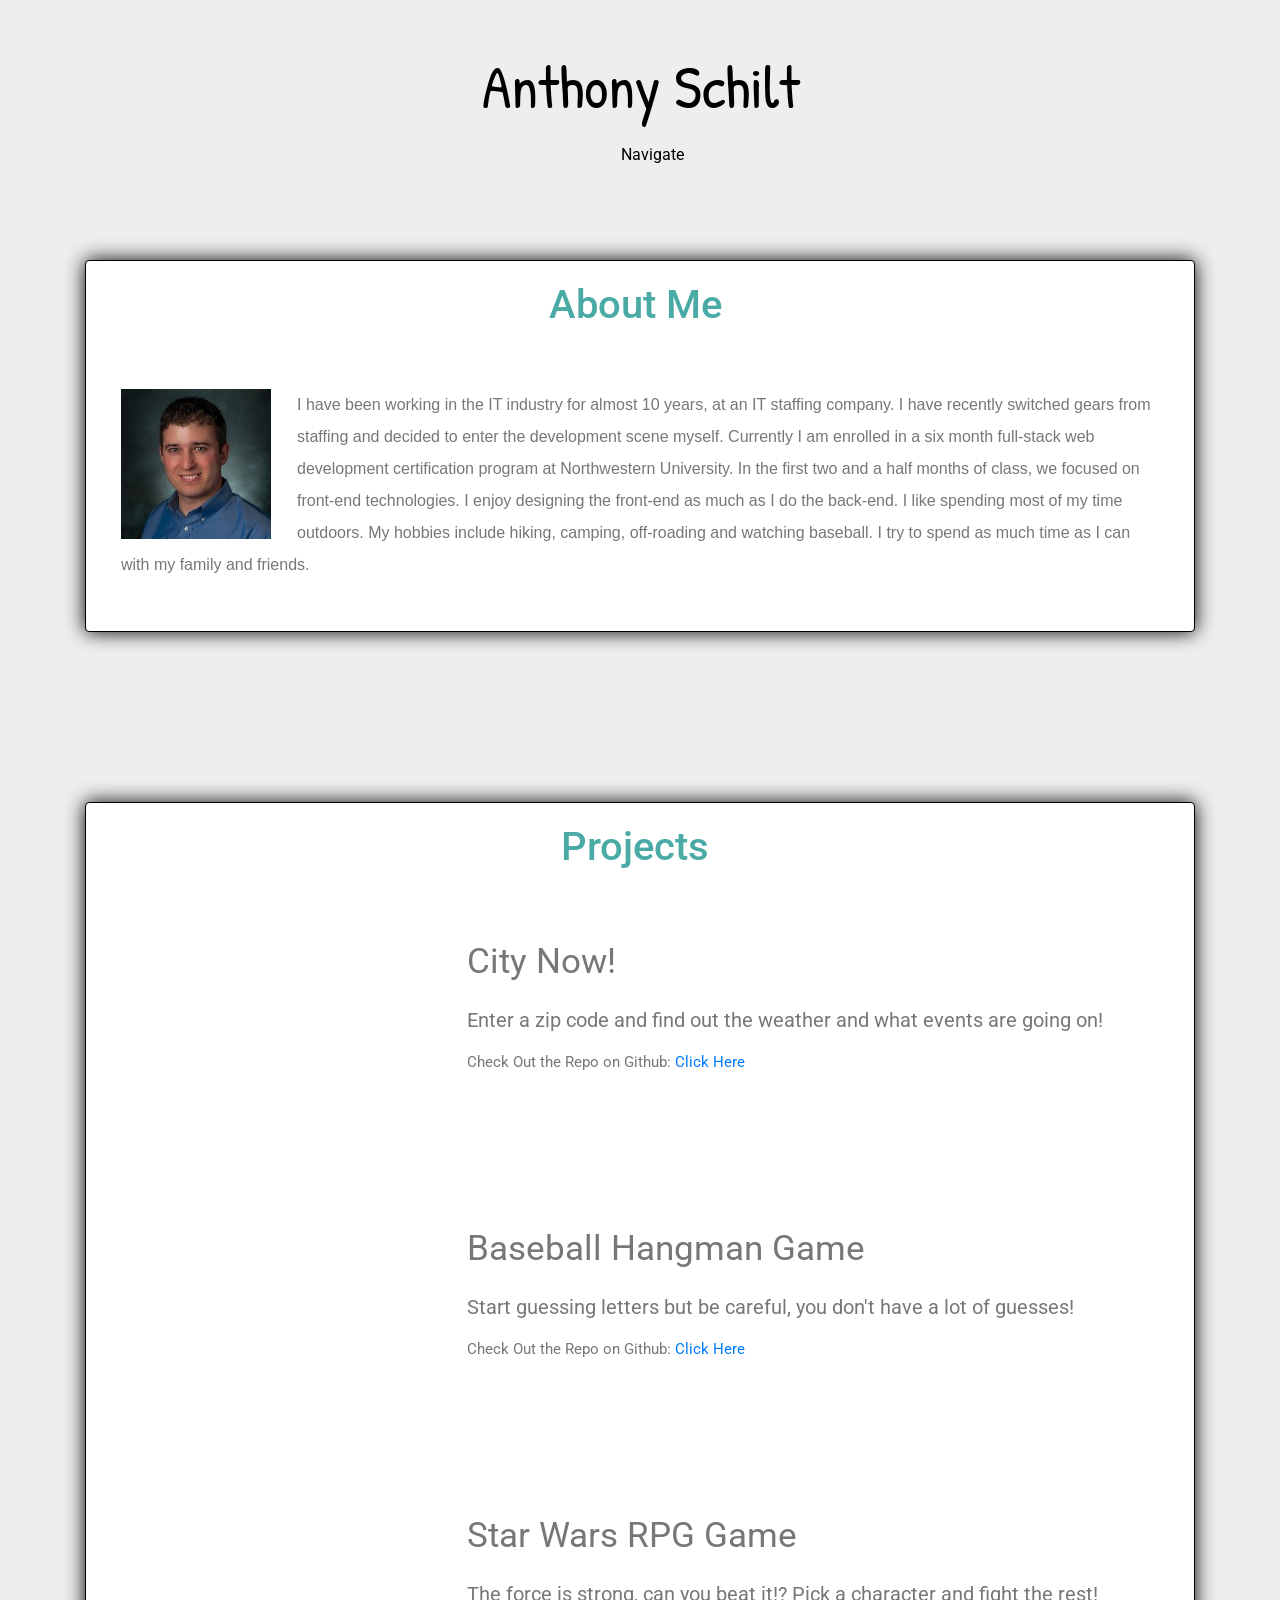
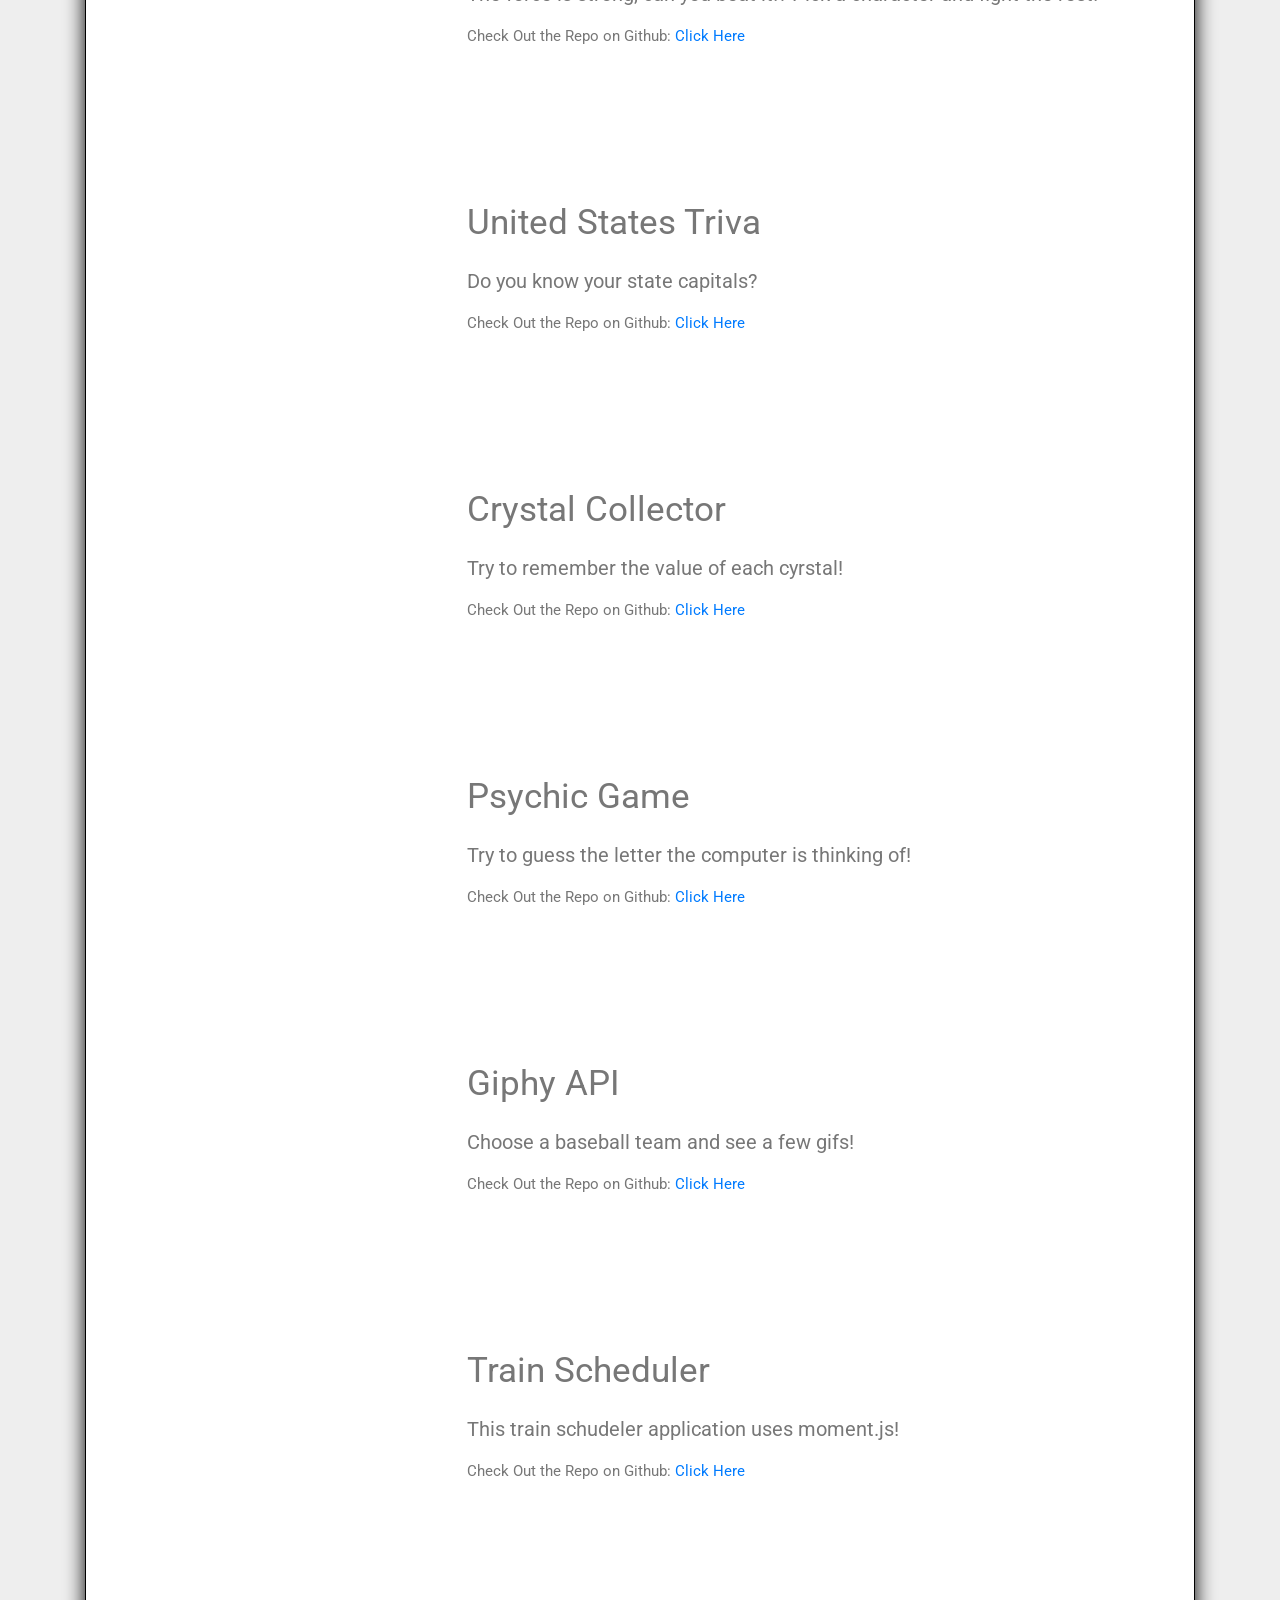
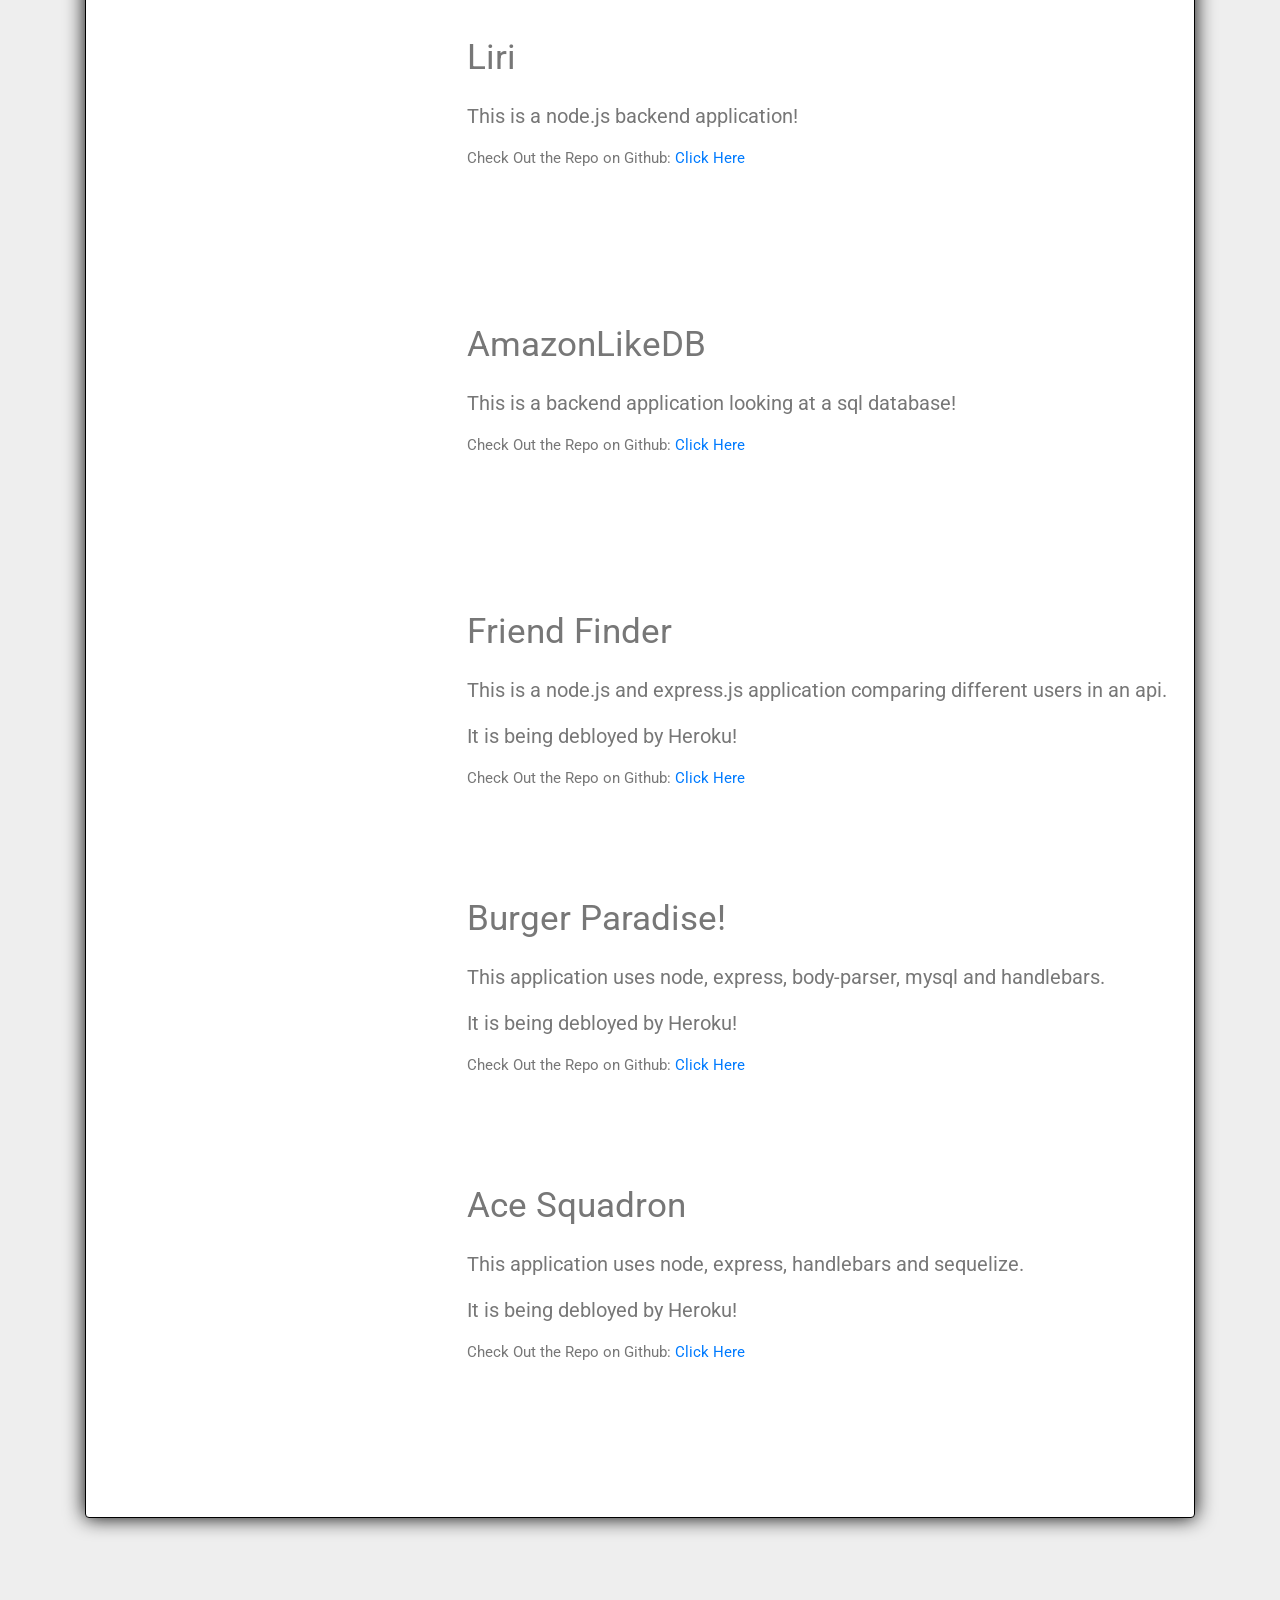
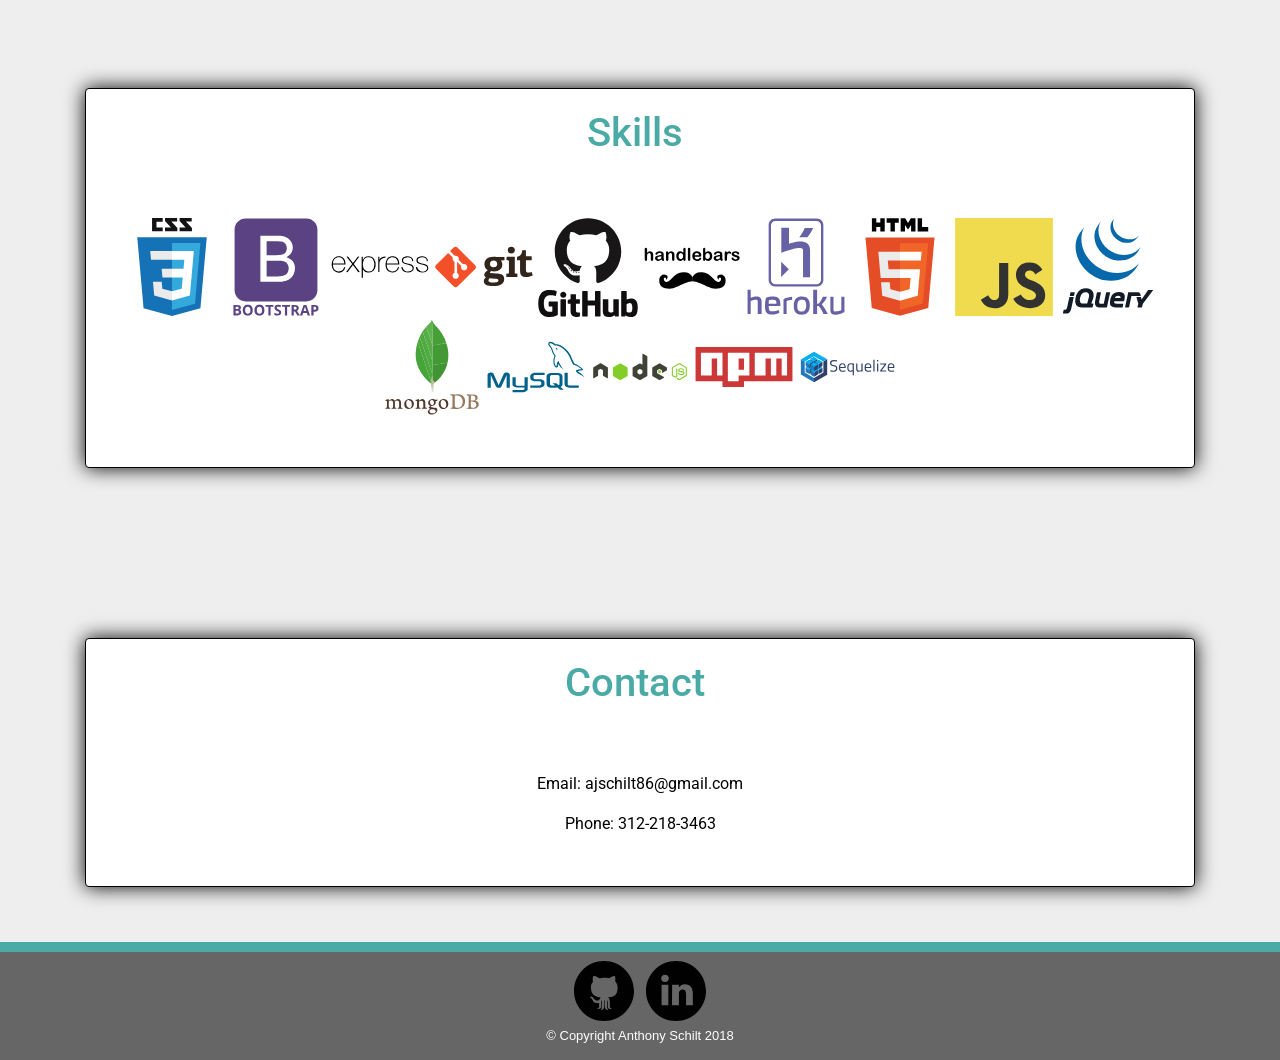
==== index.html @ 624b1f65 "added skill icons to skills page" ====
<!DOCTYPE html>
<html lang="en">

<head>
    <meta charset="UTF-8">
    <meta name="viewport" content="width=device-width, initial-scale=1.0">
    <meta http-equiv="X-UA-Compatible" content="ie=edge">
    <title>Anthony's Portfolio</title>
    <!-- Reset Css -->
    <link rel="stylesheet" href="assets/css/reset.css">
    <!-- Boostrap -->
    <link rel="stylesheet" href="https://stackpath.bootstrapcdn.com/bootstrap/4.1.1/css/bootstrap.min.css" integrity="sha384-WskhaSGFgHYWDcbwN70/dfYBj47jz9qbsMId/iRN3ewGhXQFZCSftd1LZCfmhktB"
        crossorigin="anonymous">
    <script src="https://cdnjs.cloudflare.com/ajax/libs/popper.js/1.14.3/umd/popper.min.js" integrity="sha384-ZMP7rVo3mIykV+2+9J3UJ46jBk0WLaUAdn689aCwoqbBJiSnjAK/l8WvCWPIPm49"
        crossorigin="anonymous"></script>
    <script src="https://stackpath.bootstrapcdn.com/bootstrap/4.1.1/js/bootstrap.min.js" integrity="sha384-smHYKdLADwkXOn1EmN1qk/HfnUcbVRZyYmZ4qpPea6sjB/pTJ0euyQp0Mk8ck+5T"
        crossorigin="anonymous"></script>
    <!-- JQuery -->
    <script src="https://ajax.googleapis.com/ajax/libs/jquery/3.3.1/jquery.min.js"></script>
    <!-- Animate on scroll -->
    <script src="https://unpkg.com/aos@2.3.1/dist/aos.js"></script>
    <link href="https://unpkg.com/aos@2.3.1/dist/aos.css" rel="stylesheet">
    <!-- CSS -->
    <link rel="stylesheet" href="assets/css/style.css">
    <link rel="stylesheet" href="assets/css/animations.css">
    <!-- Google Fonts -->
    <link href="https://fonts.googleapis.com/css?family=Patrick+Hand|Roboto" rel="stylesheet">

</head>

<body>
    <header>
        <div class="container nav-container">
            <nav>
                <a class="navbar-brand" href="index.html">
                    <h1 class="name">Anthony Schilt</h1>
                </a>
                <div class="nav-link nav-modal">Navigate</div>
            </nav>
        </div>

    </header>

    <div class="container">
        <!-- Modal -->
        <div class="modal">
            <div class="modal-content">
                <!-- <span class="close">&times;</span> -->
                <p class="modal-text"></p>
            </div>
        </div>
        <!-- About Me -->
        <div class="mainContent aboutMe-container">
            <div class="row">
                <div class="col-lg-12 col-md-12 col-sm-12 col-xs-12">
                    <h2 class="h2-heading" id="aboutMe">About Me</h2>
                    <div class="mainContentWrap">
                        <p class="aboutText">
                            <img class="aboutImage" src="assets/images/anthony.jpeg" alt="Picture of Anthony">I have
                            been working in the IT industry for almost 10 years, at an IT staffing company. I have
                            recently switched gears from staffing and decided to enter the development scene myself.
                            Currently
                            I am enrolled in a six month full-stack web development certification program at
                            Northwestern
                            University. In the first two and a half months of class, we focused on front-end
                            technologies.
                            I enjoy designing the front-end as much as I do the back-end. I like spending most of my
                            time
                            outdoors. My hobbies include hiking, camping, off-roading and watching baseball. I try to
                            spend
                            as much time as I can with my family and friends.
                        </p>
                    </div>
                </div>
            </div>
        </div>
    </div>
    <!-- Portfolio -->
    <div class="container">
        <div class="mainContent portfolio-container">
            <div class="row">
                <div class="col-lg-12 col-md-12 col-sm-12 col-xs-12">
                    <h2 class="h2-heading" id="projects">Projects</h2>
                </div>
            </div>
            <div class="mainContentWrap portfolio-wrapper">
                <div class="row">
                    <div class="col-lg-12 col-md-12 col-sm-12 col-xs-4 col-xs-offset-4 portfolio-info-wrap">
                        <div class="img1" data-aos="flip-up">
                            <a href="https://ajschilt86.github.io/City-Now/" target="_blank">
                                <img src="assets/images/cityNow.png" alt="City Now">
                            </a>
                        </div>
                        <div>
                            <p class="description-header">City Now!</p>
                            <p class="description-info">Enter a zip code and find out the weather and what events are
                                going on!</p>
                            <p class="description-repo">Check Out the Repo on Github:
                                <a href="https://github.com/ajschilt86/City-Now" target="_blank">Click Here</a>
                            </p>
                        </div>
                    </div>
                </div>
                <div class="row">
                    <div class="col-lg-12 col-md-12 col-sm-12 col-xs-4 col-xs-offset-4 portfolio-info-wrap">
                        <div class="img1" data-aos="flip-up">
                            <a href="https://ajschilt86.github.io/Word-Guess-Game/" target="_blank">
                                <img src="assets/images/hangman.png" alt="Hangman">
                            </a>
                        </div>
                        <div>
                            <p class="description-header">Baseball Hangman Game</p>
                            <p class="description-info">Start guessing letters but be careful, you don't have a lot of
                                guesses!</p>
                            <p class="description-repo">Check Out the Repo on Github:
                                <a href="https://github.com/ajschilt86/Word-Guess-Game" target="_blank">Click Here</a>
                            </p>
                        </div>
                    </div>
                </div>
                <div class="row">
                    <div class="col-lg-12 col-md-12 col-sm-12 col-xs-4 col-xs-offset-4 portfolio-info-wrap">
                        <div class="img1" data-aos="flip-up">
                            <a href="https://ajschilt86.github.io/StarWarsGame/" target="_blank">
                                <img src="assets/images/starWars1.png" alt="Starwars Game">
                            </a>
                        </div>
                        <div>
                            <p class="description-header">Star Wars RPG Game</p>
                            <p class="description-info">The force is strong, can you beat it!? Pick a character and
                                fight the rest!</p>
                            <p class="description-repo">Check Out the Repo on Github:
                                <a href="https://github.com/ajschilt86/StarWarsGame" target="_blank">Click Here</a>
                            </p>
                        </div>
                    </div>
                </div>

                <div class="row">
                    <div class="col-lg-12 col-md-12 col-sm-12 col-xs-4 col-xs-offset-4 portfolio-info-wrap">
                        <div class="img1" data-aos="flip-up">
                            <a href="https://ajschilt86.github.io/TriviaGame/" target="_blank">
                                <img src="assets/images/trivia.png" alt="Trivia Game">
                            </a>
                        </div>
                        <div>
                            <p class="description-header">United States Triva</p>
                            <p class="description-info">Do you know your state capitals?</p>
                            <p class="description-repo">Check Out the Repo on Github:
                                <a href="https://github.com/ajschilt86/TriviaGame" target="_blank">Click Here</a>
                            </p>
                        </div>
                    </div>
                </div>



                <div class="row">
                    <div class="col-lg-12 col-md-12 col-sm-12 col-xs-4 col-xs-offset-4 portfolio-info-wrap">
                        <div class="img1" data-aos="flip-up">
                            <a href="https://ajschilt86.github.io/CrystalsCollectorGame/" target="_blank">
                                <img src="assets/images/crystalGame.png" alt="Crystal Game">
                            </a>
                        </div>
                        <div>
                            <p class="description-header">Crystal Collector</p>
                            <p class="description-info">Try to remember the value of each cyrstal!</p>
                            <p class="description-repo">Check Out the Repo on Github:
                                <a href="https://github.com/ajschilt86/CrystalsCollectorGame" target="_blank">Click
                                    Here</a>
                            </p>
                        </div>
                    </div>
                </div>
                <div class="row">
                    <div class="col-lg-12 col-md-12 col-sm-12 col-xs-4 col-xs-offset-4 portfolio-info-wrap">

                        <div class="img1" data-aos="flip-up">
                            <a href="https://ajschilt86.github.io/Psychic-Game/" target="_blank">
                                <img src="assets/images/psychicGame.png" alt="Psychic Game">
                            </a>
                        </div>
                        <div>
                            <p class="description-header">Psychic Game</p>
                            <p class="description-info">Try to guess the letter the computer is thinking of!</p>
                            <p class="description-repo">Check Out the Repo on Github:
                                <a href="https://github.com/ajschilt86/Psychic-Game" target="_blank">Click Here</a>
                            </p>
                        </div>
                    </div>
                </div>
                <div class="row">
                    <div class="col-lg-12 col-md-12 col-sm-12 col-xs-4 col-xs-offset-4 portfolio-info-wrap">

                        <div class="img1" data-aos="flip-up">
                            <a href="https://ajschilt86.github.io/Giphy/" target="_blank">
                                <img src="assets/images/giphy.png" alt="Giphy API">
                            </a>
                        </div>
                        <div>
                            <p class="description-header">Giphy API</p>
                            <p class="description-info">Choose a baseball team and see a few gifs!</p>
                            <p class="description-repo">Check Out the Repo on Github:
                                <a href="https://github.com/ajschilt86/Giphy" target="_blank">Click Here</a>
                            </p>
                        </div>
                    </div>

                </div>
                <div class="row">
                    <div class="col-lg-12 col-md-12 col-sm-12 col-xs-4 col-xs-offset-4 portfolio-info-wrap">
                        <div class="img1" data-aos="flip-up">
                            <a href="https://ajschilt86.github.io/TrainScheduler/" target="_blank">
                                <img src="assets/images/TrainApp.png" alt="Train Scheduler">
                            </a>
                        </div>
                        <div>
                            <p class="description-header">Train Scheduler</p>
                            <p class="description-info">This train schudeler application uses moment.js!</p>
                            <p class="description-repo">Check Out the Repo on Github:
                                <a href="https://github.com/ajschilt86/TrainScheduler" target="_blank">Click Here</a>
                            </p>
                        </div>
                    </div>
                </div>
                <div class="row">
                    <div class="col-lg-12 col-md-12 col-sm-12 col-xs-4 col-xs-offset-4 portfolio-info-wrap">
                        <div class="img1" data-aos="flip-up">
                            <a href="https://github.com/ajschilt86/Liri" target="_blank">
                                <img src="assets/images/nodejs.png" alt="LIRI">
                            </a>
                        </div>
                        <div>
                            <p class="description-header">Liri</p>
                            <p class="description-info">This is a node.js backend application! </p>
                            <p class="description-repo">Check Out the Repo on Github:
                                <a href="https://github.com/ajschilt86/Liri" target="_blank">Click Here</a>
                            </p>
                        </div>
                    </div>
                </div>
                <div class="row">
                    <div class="col-lg-12 col-md-12 col-sm-12 col-xs-4 col-xs-offset-4 portfolio-info-wrap">
                        <div class="img1" data-aos="flip-up">
                            <a href="https://github.com/ajschilt86/MySql-AmazonLikeDB" target="_blank">
                                <img src="assets/images/mySQL.png" alt="AmazonLikeDB">
                            </a>
                        </div>
                        <div>
                            <p class="description-header">AmazonLikeDB</p>
                            <p class="description-info">This is a backend application looking at a sql database!</p>
                            <p class="description-repo">Check Out the Repo on Github:
                                <a href="https://github.com/ajschilt86/MySql-AmazonLikeDB" target="_blank">Click Here</a>
                            </p>
                        </div>
                    </div>
                </div>
                <div class="row">
                    <div class="col-lg-12 col-md-12 col-sm-12 col-xs-4 col-xs-offset-4 portfolio-info-wrap">
                        <div class="img1" data-aos="flip-up">
                            <a href="https://ajschilt-friend-finder.herokuapp.com/" target="_blank">
                                <img src="assets/images/friendFinder.png" alt="Friend Finder">
                            </a>
                        </div>
                        <div>
                            <p class="description-header">Friend Finder</p>
                            <p class="description-info">This is a node.js and express.js application comparing
                                different users in an api.</p>
                            <p class="description-info">It is being debloyed by Heroku!</p>
                            <p class="description-repo">Check Out the Repo on Github:
                                <a href="https://github.com/ajschilt86/Friend-Finder" target="_blank">Click Here</a>
                            </p>
                        </div>
                    </div>
                </div>
                <div class="row">
                    <div class="col-lg-12 col-md-12 col-sm-12 col-xs-4 col-xs-offset-4 portfolio-info-wrap">
                        <div class="img1" data-aos="flip-up">
                            <a href="https://ajschilt-burger.herokuapp.com/" target="_blank">
                                <img src="assets/images/burger.png" alt="Burger App">
                            </a>
                        </div>
                        <div>
                            <p class="description-header">Burger Paradise!</p>
                            <p class="description-info">This application uses node, express, body-parser, mysql and
                                handlebars. </p>
                            <p class="description-info">It is being debloyed by Heroku!</p>
                            <p class="description-repo">Check Out the Repo on Github:
                                <a href="https://github.com/ajschilt86/Burger" target="_blank">Click Here</a>
                            </p>
                        </div>
                    </div>
                </div>
                <div class="row">
                    <div class="col-lg-12 col-md-12 col-sm-12 col-xs-4 col-xs-offset-4 portfolio-info-wrap">
                        <div class="img1" data-aos="flip-up">
                            <a href="https://l337-squad-fighter.herokuapp.com/" target="_blank">
                                <img src="assets/images/aceSquadron.png" alt="Ace Squadron">
                            </a>
                        </div>
                        <div>
                            <p class="description-header">Ace Squadron</p>
                            <p class="description-info">This application uses node, express, handlebars and sequelize.
                            </p>
                            <p class="description-info">It is being debloyed by Heroku!</p>
                            <p class="description-repo">Check Out the Repo on Github:
                                <a href="https://github.com/ajschilt86/project2" target="_blank">Click Here</a>
                            </p>
                        </div>
                    </div>
                </div>
            </div>
        </div>
    </div>
    <!-- Contact Page -->
    <!-- <?php include("contact-form.php"); ?>  -->
    <div class="container">
        <div class="mainContent skills-container">
            <div class="row">
                <div class="col-lg-12 col-md-12 col-sm-12 col-xs-12">
                    <h2 class="h2-heading" id="aboutMe">Skills</h2>
                    <div class="mainContentWrap" align="center">                        
                            <img src="assets/images/skills icons/css3-original-wordmark.svg" alt="css3" class="skillSize">
                            <img src="assets/images/skills icons/bootstrap-plain-wordmark.svg" alt="bootsrap" class="skillSize">
                            <img src="assets/images/skills icons/express-original-wordmark.svg" alt="express" class="skillSize">
                            <img src="assets/images/skills icons/git-original-wordmark.svg" alt="git" class="skillSize">
                            <img src="assets/images/skills icons/github-original-wordmark.svg" alt="github" class="skillSize">
                            <img src="assets/images/skills icons/handlebars-original-wordmark.svg" alt="handlebars"
                                class="skillSize">
                            <img src="assets/images/skills icons/heroku-original-wordmark.svg" alt="heroku" class="skillSize">
                            <img src="assets/images/skills icons/html5-original-wordmark.svg" alt="html5" class="skillSize">
                            <img src="assets/images/skills icons/javascript-original.svg" alt="javascript" class="skillSize">
                            <img src="assets/images/skills icons/jquery-original-wordmark.svg" alt="jQuery" class="skillSize">
                            <img src="assets/images/skills icons/mongodb-original-wordmark.svg" alt="mongodb" class="skillSize">
                            <img src="assets/images/skills icons/mysql-plain-wordmark.svg" alt="mySQL" class="skillSize">
                            <img src="assets/images/skills icons/nodejs-original-wordmark.svg" alt="nodeJs" class="skillSize">
                            <img src="assets/images/skills icons/npm-original-wordmark.svg" alt="npm" class="skillSize">
                            <img src="assets/images/skills icons/sequelize-original-wordmark.svg" alt="sequelize" class="skillSize">                        
                    </div>
                </div>
            </div>
        </div>
    </div>
    <div class="container">
        <div class="mainContent contact-container">
            <div class="row">
                <div class="col-12">
                    <h2 class="h2-heading" id="contact">Contact</h2>
                </div>
            </div>
            <div class="mainContentWrap">
                <p class="contactInfo">Email: ajschilt86@gmail.com</p>
                <p class="contactInfo">Phone: 312-218-3463</p>

                <!-- <form> -->
                <!-- <form action="assets/PHP/contact-form.php"> -->
                <!-- <div class="form-group">
                        <label for="exampleFormControlInput1">Name</label>
                        <input type="name" class="form-control" id="exampleFormControlInput2" placeholder="John Smith">
                    </div>

                    <div class="form-group">
                        <label for="exampleFormControlInput1">Email address</label>
                        <input type="email" class="form-control" id="exampleFormControlInput1" placeholder="name@example.com">
                    </div>

                    <div class="form-group">
                        <label for="exampleFormControlTextarea1">Message</label>
                        <textarea class="form-control" id="exampleFormControlTextarea1" rows="3"></textarea>
                    </div>
                    <button type="submit" class="button" value="submit">Submit</button>
                </form> -->
            </div>
        </div>
    </div>



    <!-- Footer -->

    <div class="row">
        <div class="col-lg-12 col-md-12 col-sm-12 col-xs-12">
            <footer class="footer">
                <div class="footerAll">
                    <a href="https://github.com/ajschilt86" target="_blank">
                        <img src="assets/images/github_icon.svg" alt="GitHub" class="logo">
                    </a>
                    <a href="https://www.linkedin.com/in/anthonyschilt/" target="_blank">
                        <img src="assets/images/li_icon.svg" alt="LinkedIn logo" class="logo">
                    </a>
                    <h6>&copy; Copyright Anthony Schilt 2018</h6>
                </div>
            </footer>
        </div>
    </div>


    <script src="assets/javascript/main.js"></script>
</body>

</html>
---- assets/css/style.css ----
/* ----------------------------------------------------Modal--------------------------------------------------- */
.modal {
    display: none;
    position: fixed;
    z-index: 3;
    left: 0;
    top: 0;
    width: 100%;
    height: 100%; 
    overflow: auto;
    background-color: rgb(0,0,0);
    background-color: rgba(0,0,0,0.4);
}

.modal-open {
    overflow: hidden;
}

.modal-content {
    position: relative;
    /* top: 20px; */
    font-size: 40px;
    text-align: center;
    color: black;
    background-color: #fefefe;
    margin: autob;
    padding: 20px;
    border: 1px solid #888;
    width: 100%;
    height: 100%;
    opacity: .9;
}

.modal-content p {
    float:left;
    position: relative;
    top: 36%;
}

.modal-link {
    color: black;
    text-decoration: none;
    width: 100%;
}

.modal-link:hover{
    transform: translateY(-10px);
    animation: all .2s;
}

.modal-icons {
    position: relative;
    bottom: 10%;
    display: flex;
}

.modal-icons:hover{
    transform: translateY(-10px);
    animation: all .2s;
}

/* ----------------------------------------------------Main--------------------------------------------------- */
body {
    color: black;
    background-image: url(assets/images/dust_scratches.png);
    background-size: cover;
    background-color: #EEEEEE;
    height: 100%;
    margin: 0;
    overflow-y: scroll;
    overflow-x: hidden;
   
}

header {
    position: absolute;    
    left: 20.9%;
    top: 5%;
    width: 58.3%;
    height: 110px;
    z-index: 2; 
}

.navbar-brand {
    display: block;
    margin: auto;
    font-family: 'Patrick Hand', cursive;
    animation: bounceIn 2s;
}

.navbar-brand h1 {
    color: black;
    text-align: center;
    font-size: 60px;
}

@keyframes bounceIn {
    0% {
      transform: scale(0.1);
      opacity: 0;
    }
    60% {
      transform: scale(1.2);
      opacity: 1;
    }
    100% {
      transform: scale(1);
    }
  }

.mainContent {
    background-color: #ffffff;
    font-family: 'Roboto', sans-serif;
    border: 1px solid #dddddd;
    margin: auto;
    margin-top:35px;
    margin-bottom: 30px; 
    padding: 20px 35px 20px 35px;
    line-height: 1.5;
 }

.h2-heading {
    color:#4aaaa5;
    margin-left: 10px;
    margin-right: 20px;
    font-family: 'Roboto', sans-serif;
    padding-bottom: 30px;
    /* border-bottom: 1px solid grey; */
    margin-bottom: 5px;
    margin-top: 0px;
    font-size: 2.5em;
    text-align: center;    
}

.mainContentWrap {
    margin: 30px 0;
}

button {
    cursor: pointer;
}

.nav-link {
    position: relative;
    left: 45%;
    bottom: -11%;
    cursor: pointer;
}

/* ------------------------------------------------------About Me------------------------------------------------- */
.aboutMe-container {
    border: .1px solid;
    border-radius: 4px;    
    box-shadow: 0 0 20px black;
    margin-top: 260px;
    /* background-color: #96E072; */
}
.aboutImage {
    float: left;
    height: 150px;
    padding: 0 26px 0 0;
}

.aboutText {
    color: #777;
    font-family: 'Arial', 'Helvetica Neue', Helvetica, sans-serif;
    line-height: 2;
}

/* ------------------------------------------------------Portfolio-------------------------------------------------- */
.portfolio-container {
    border: .1px solid;
    border-radius: 4px;    
    box-shadow: 0 0 20px black;
    margin-top: 170px;
}

.portfolio-wrapper {
    color: #777;
    transform: translate(3%);
}

.portfolio-info-wrap {
    margin-bottom: 30px;
}

.description-header {
    font-size: 35px;
}

.description-info {
    font-size: 20px;
}

.description-repo {
    font-size: 15px;
}

.img1 { 
    position: relative;
    height: 200px;
    width: 275px;
    float: left;
    margin: 0px 40px 57px 0px;
}

.img1:hover{
    transform: translateY(-10px);
    animation: all .2s;
    box-shadow: 0px 0px 35px black;
}

.img1:active{
    transform: translateY(-2px);
}

/* ------------------------------------------------------Contact-------------------------------------------------- */
.contact-container {
    /* color: #777;
    border: .1px solid;
    border-radius: 4px;    
    box-shadow: 0 0 5px rgba(0,0,0,.4);
    margin-top: 170px;  */
    margin-bottom: 100px;   
    border: .1px solid;
    border-radius: 4px;    
    box-shadow: 0 0 20px black;
    margin-top: 170px;
}

.button {
    background-color:#666666;
    border: solid 1px;
    border-color: #777777;
    color: white; 
    height: 40px;
    width: 80px;    
}

.button:hover {
    background-color: grey;    
}

[data-aos^=flip][data-aos^=flip] {
    backface-visibility: hidden;
    transition-property: all;
}

.contactInfo {
    text-align: center;
}

/* ----------------------------------------------------Skills--------------------------------------------------- */

.skills-container {
    border: .1px solid;
    border-radius: 4px;    
    box-shadow: 0 0 20px black;
    margin-top: 170px;
}

.skillSize {
    height: 100px;
}

/* ----------------------------------------------------Footer--------------------------------------------------- */

.footerAll {
    background-color: #666666;
    height: 118px;
    border-top: 10px solid #4aaaa5;
    text-align: center;
    color: white;
    line-height: 76px;
    margin-top: -45px;
    font-family: 'Arial', 'Helvetica Neue', Helvetica, sans-serif;
    font-size: 12px;    
}

h6 {
    font-size: 13px;
}
/* 
.footer {    
    bottom: 0;
    position: fixed;
    width: 100%;
} */

/* ----------------------------------------------------------Media-------------------------------------------------- */

@media screen and (max-width: 990px)  {
    .navbar ul {
        background-color: white;
        width: 80px;
        z-index: 1;
        padding-left: 5px;
    }

    .navbar-nav {        
        position: relative;
        right: -90%;
    }

    .portfolio-wrapper {
        transform: translate(0%);
    }
}        

@media screen and (max-width: 440px)  {

    .navbar-brand h1 {
        position: relative;
        left: -24%;
    }
    .nav-link {
        position: absolute;
        left: 28%;
        bottom: -15%;
        cursor: pointer;
    } 

    .portfolio-wrapper {
        transform: translate(0%);
    }

    .portfolio-info-wrap {
        margin-bottom: 60px;
        border-bottom: 1px solid black;
    }
}
---- assets/css/animations.css ----
/* Modal Opening Animation */
.modal {
	animation-name: bigEntrance;
	-webkit-animation-name: bigEntrance;	

	animation-duration: 1s;	
	-webkit-animation-duration: 1s;

	animation-timing-function: ease-out;	
	-webkit-animation-timing-function: ease-out;	

	visibility: visible !important;			
}

@keyframes bigEntrance {
	0% {
		transform: scale(0.3) rotate(6deg) translateX(-30%) translateY(30%);
		opacity: 0.2;
	}
	30% {
		transform: scale(1.03) rotate(-2deg) translateX(2%) translateY(-2%);		
		opacity: 1;
	}
	45% {
		transform: scale(0.98) rotate(1deg) translateX(0%) translateY(0%);
		opacity: 1;
	}
	60% {
		transform: scale(1.01) rotate(-1deg) translateX(0%) translateY(0%);		
		opacity: 1;
	}	
	75% {
		transform: scale(0.99) rotate(1deg) translateX(0%) translateY(0%);
		opacity: 1;
	}
	90% {
		transform: scale(1.01) rotate(0deg) translateX(0%) translateY(0%);		
		opacity: 1;
	}	
	100% {
		transform: scale(1) rotate(0deg) translateX(0%) translateY(0%);
		opacity: 1;
	}		
}

@-webkit-keyframes bigEntrance {
	0% {
		-webkit-transform: scale(0.3) rotate(6deg) translateX(-30%) translateY(30%);
		opacity: 0.2;
	}
	30% {
		-webkit-transform: scale(1.03) rotate(-2deg) translateX(2%) translateY(-2%);		
		opacity: 1;
	}
	45% {
		-webkit-transform: scale(0.98) rotate(1deg) translateX(0%) translateY(0%);
		opacity: 1;
	}
	60% {
		-webkit-transform: scale(1.01) rotate(-1deg) translateX(0%) translateY(0%);		
		opacity: 1;
	}	
	75% {
		-webkit-transform: scale(0.99) rotate(1deg) translateX(0%) translateY(0%);
		opacity: 1;
	}
	90% {
		-webkit-transform: scale(1.01) rotate(0deg) translateX(0%) translateY(0%);		
		opacity: 1;
	}	
	100% {
		-webkit-transform: scale(1) rotate(0deg) translateX(0%) translateY(0%);
		opacity: 1;
	}				
}

.nav-modal:hover {
    /* Start the shake animation and make the animation last for 0.5 seconds */
    animation: shake 0.5s; 
    /* When the animation is finished, start again */
    
}

@keyframes shake {
    0% { transform: translate(1px, 1px) rotate(0deg); }
    10% { transform: translate(-1px, -2px) rotate(-1deg); }
    20% { transform: translate(-3px, 0px) rotate(1deg); }
    30% { transform: translate(3px, 2px) rotate(0deg); }
    40% { transform: translate(1px, -1px) rotate(1deg); }
    50% { transform: translate(-1px, 2px) rotate(-1deg); }
    60% { transform: translate(-3px, 1px) rotate(0deg); }
    70% { transform: translate(3px, 1px) rotate(-1deg); }
    80% { transform: translate(-1px, -1px) rotate(1deg); }
    90% { transform: translate(1px, 2px) rotate(0deg); }
    100% { transform: translate(1px, -2px) rotate(-1deg); }
}


/* Modal click animation */
.nav-modal:active {
	animation-name: bounce;
	-webkit-animation-name: bounce;	

	animation-duration: 1.6s;	
	-webkit-animation-duration: 1.6s;

	animation-timing-function: ease;	
	-webkit-animation-timing-function: ease;	
	
	transform-origin: 50% 100%;
	-ms-transform-origin: 50% 100%;
	-webkit-transform-origin: 50% 100%; 	
}

@keyframes bounce {
	0% {
		transform: translateY(0%) scaleY(0.6);
	}
	60%{
		transform: translateY(-100%) scaleY(1.1);
	}
	70%{
		transform: translateY(0%) scaleY(0.95) scaleX(1.05);
	}
	80%{
		transform: translateY(0%) scaleY(1.05) scaleX(1);
	}	
	90%{
		transform: translateY(0%) scaleY(0.95) scaleX(1);
	}				
	100%{
		transform: translateY(0%) scaleY(1) scaleX(1);
	}	
}

@-webkit-keyframes bounce {
	0% {
		-webkit-transform: translateY(0%) scaleY(0.6);
	}
	60%{
		-webkit-transform: translateY(-100%) scaleY(1.1);
	}
	70%{
		-webkit-transform: translateY(0%) scaleY(0.95) scaleX(1.05);
	}
	80%{
		-webkit-transform: translateY(0%) scaleY(1.05) scaleX(1);
	}	
	90%{
		-webkit-transform: translateY(0%) scaleY(0.95) scaleX(1);
	}				
	100%{
		-webkit-transform: translateY(0%) scaleY(1) scaleX(1);
	}		
}
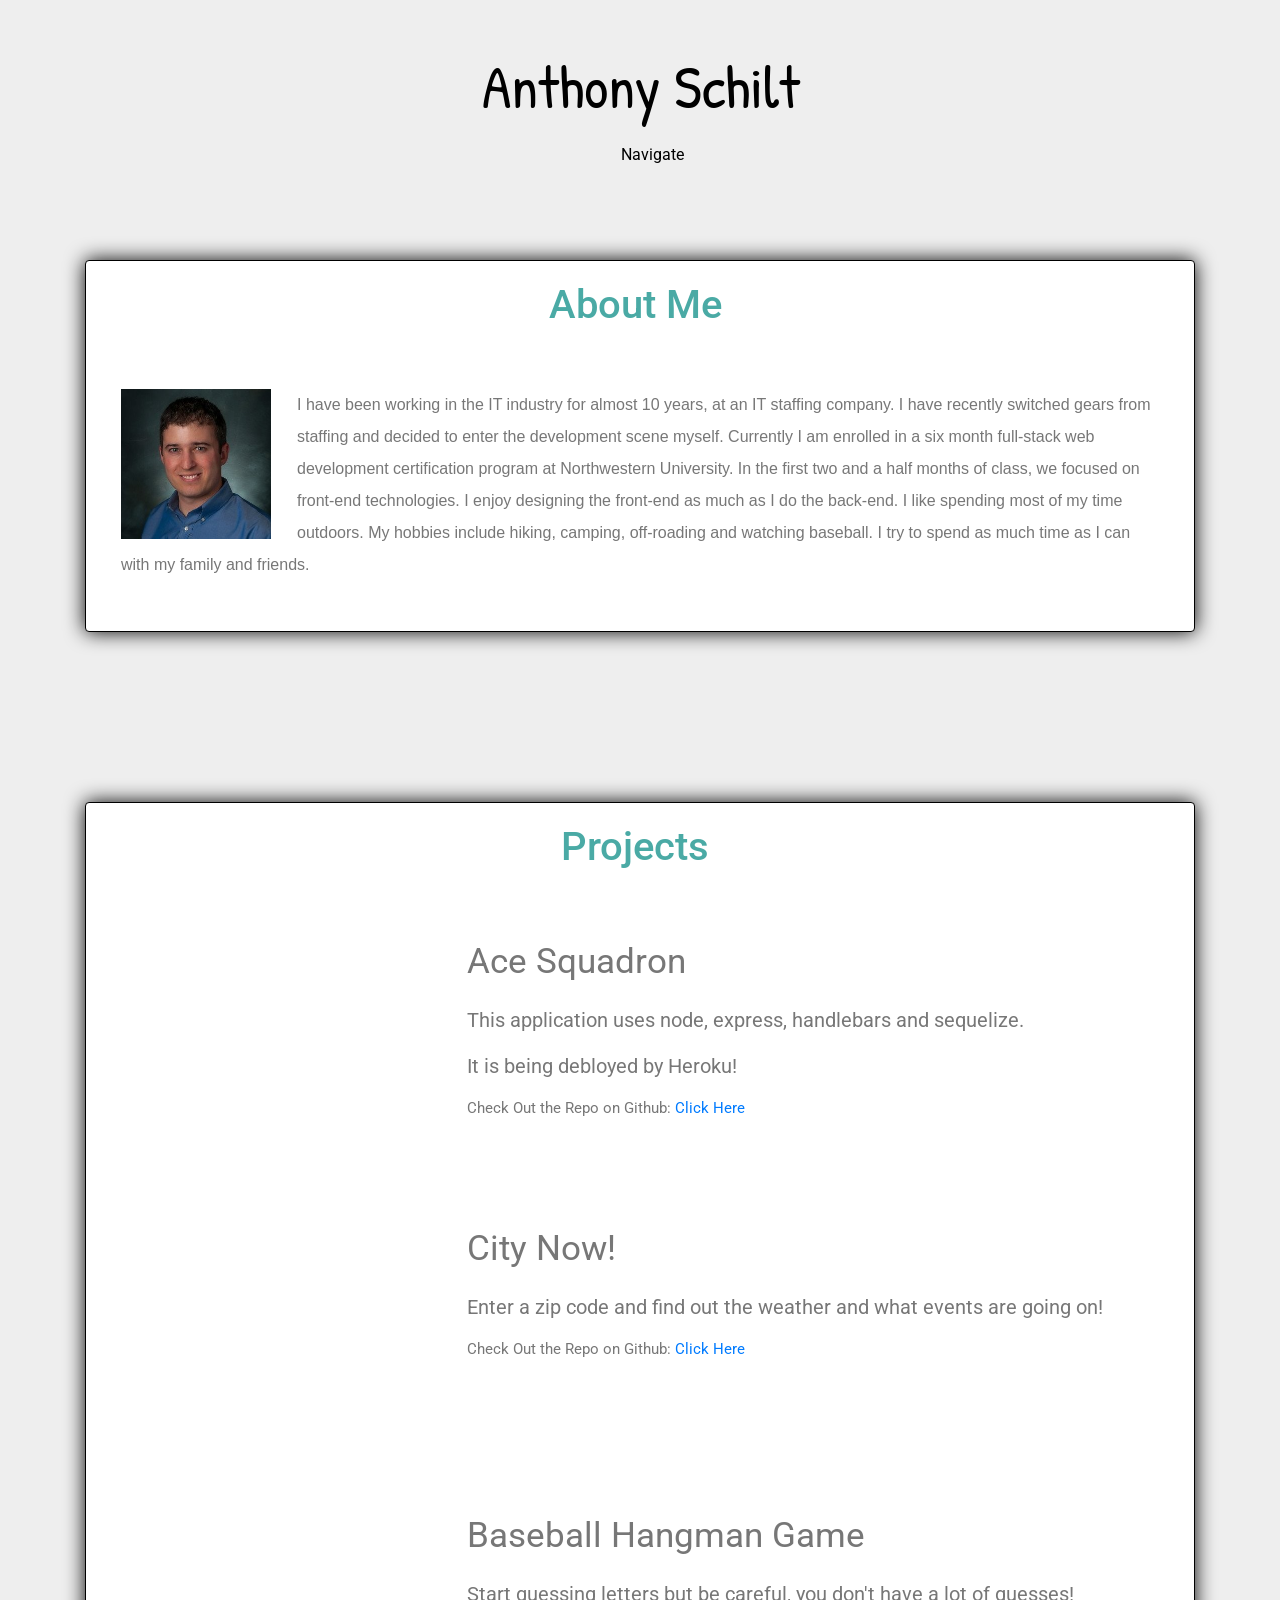
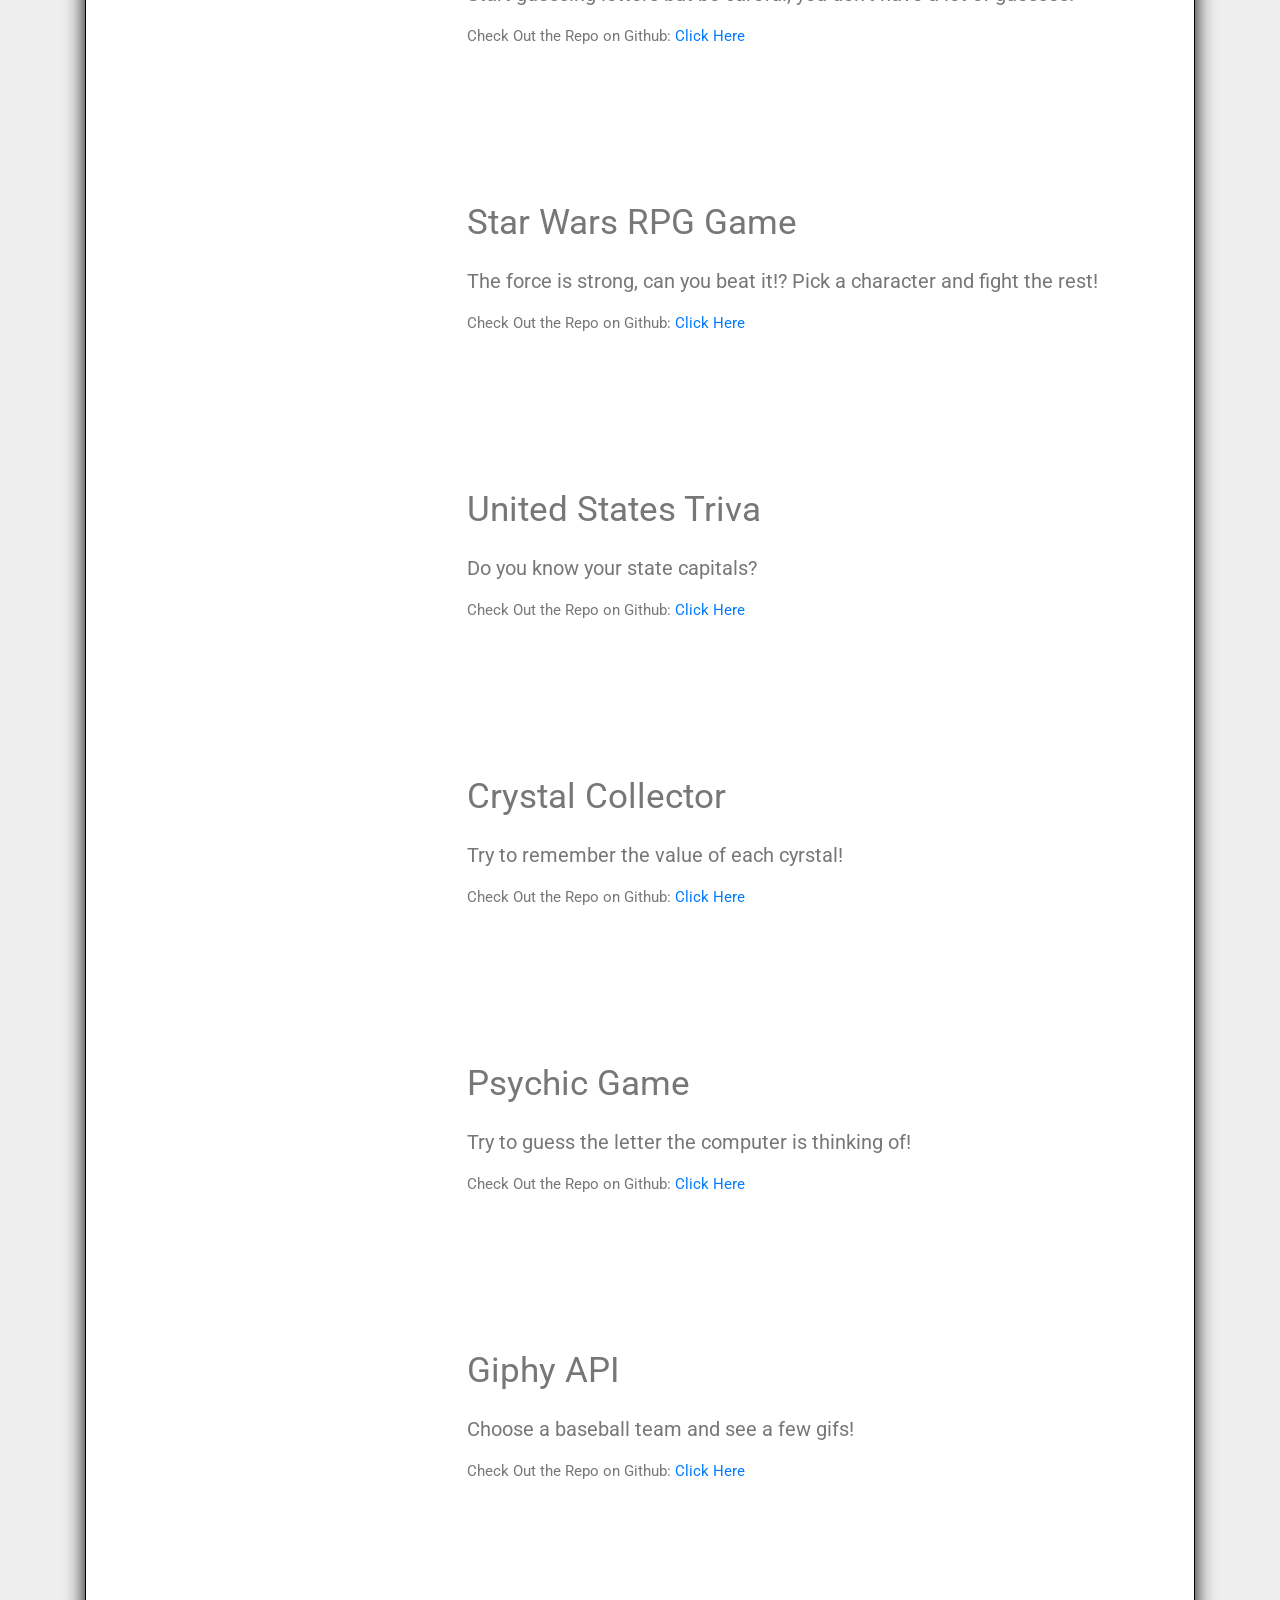
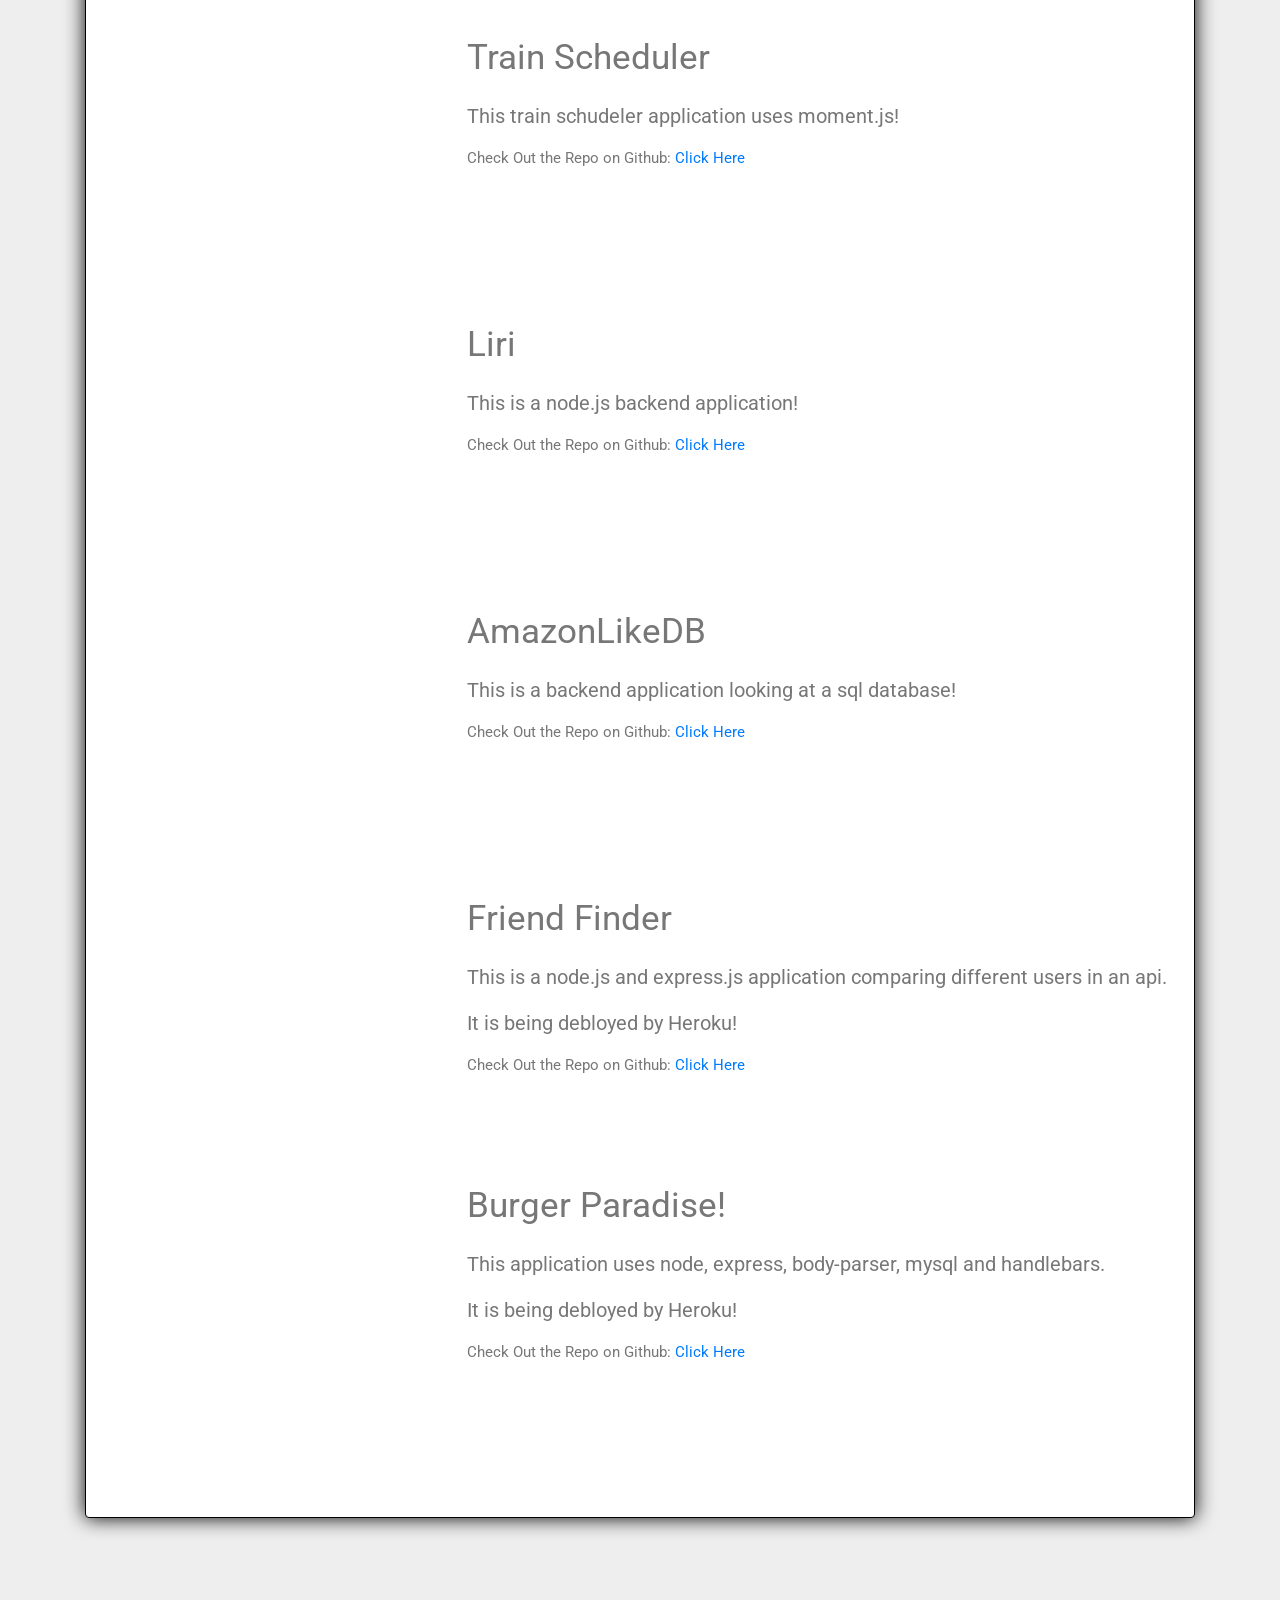
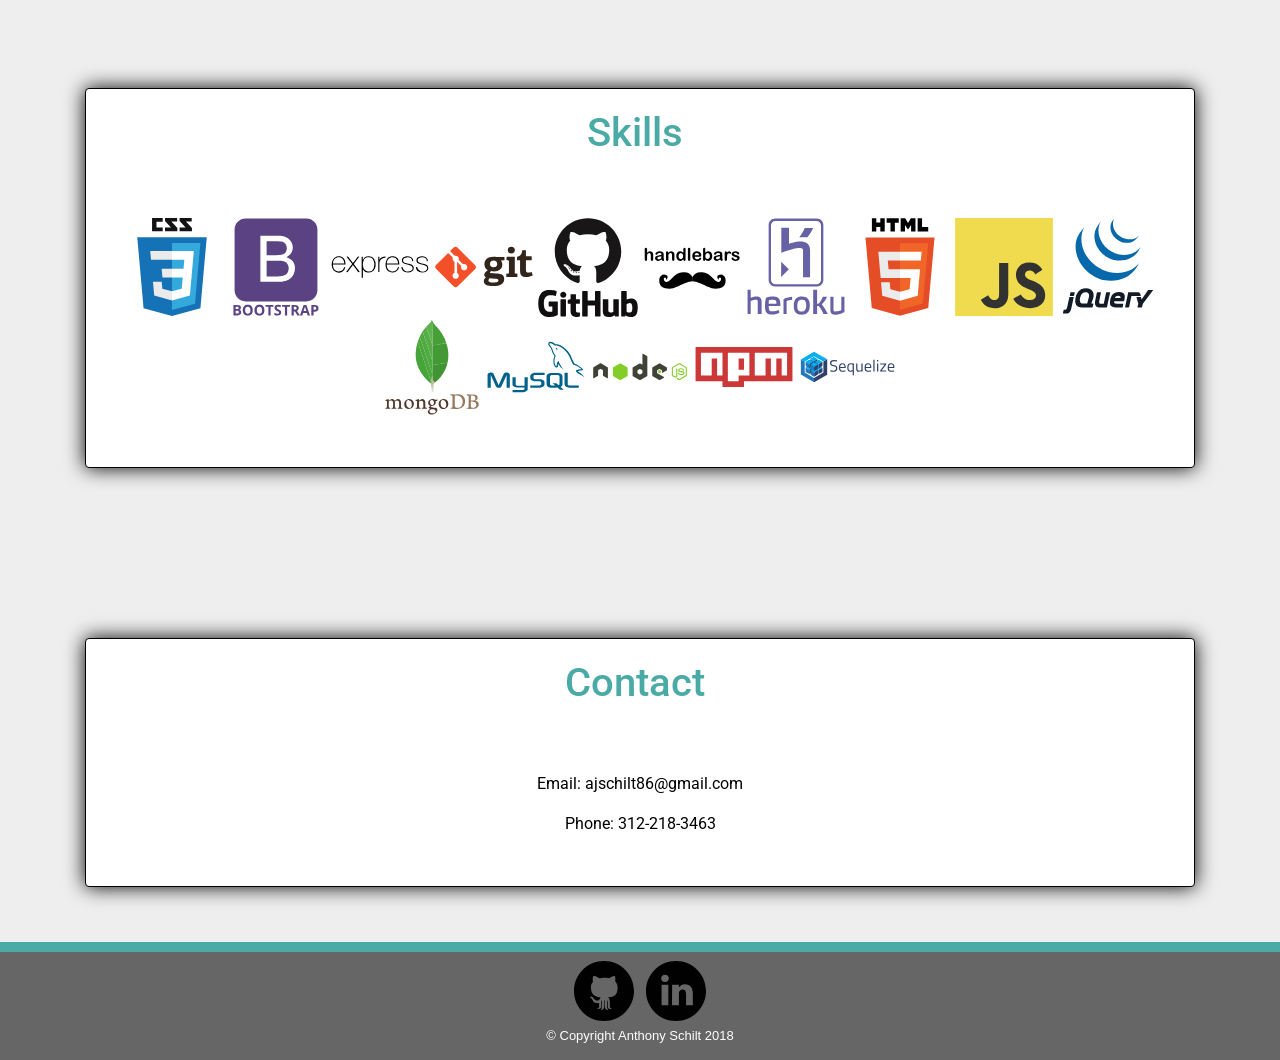
==== commit 0a21c5bf: "put project 2 at the top of projects" ====
--- a/index.html
+++ b/index.html
@@ -87,6 +87,24 @@
                 <div class="row">
                     <div class="col-lg-12 col-md-12 col-sm-12 col-xs-4 col-xs-offset-4 portfolio-info-wrap">
                         <div class="img1" data-aos="flip-up">
+                            <a href="https://l337-squad-fighter.herokuapp.com/" target="_blank">
+                                <img src="assets/images/aceSquadron.png" alt="Ace Squadron">
+                            </a>
+                        </div>
+                        <div>
+                            <p class="description-header">Ace Squadron</p>
+                            <p class="description-info">This application uses node, express, handlebars and sequelize.
+                            </p>
+                            <p class="description-info">It is being debloyed by Heroku!</p>
+                            <p class="description-repo">Check Out the Repo on Github:
+                                <a href="https://github.com/ajschilt86/project2" target="_blank">Click Here</a>
+                            </p>
+                        </div>
+                    </div>
+                </div>
+                <div class="row">
+                    <div class="col-lg-12 col-md-12 col-sm-12 col-xs-4 col-xs-offset-4 portfolio-info-wrap">
+                        <div class="img1" data-aos="flip-up">
                             <a href="https://ajschilt86.github.io/City-Now/" target="_blank">
                                 <img src="assets/images/cityNow.png" alt="City Now">
                             </a>
@@ -287,24 +305,6 @@
                             <p class="description-info">It is being debloyed by Heroku!</p>
                             <p class="description-repo">Check Out the Repo on Github:
                                 <a href="https://github.com/ajschilt86/Burger" target="_blank">Click Here</a>
-                            </p>
-                        </div>
-                    </div>
-                </div>
-                <div class="row">
-                    <div class="col-lg-12 col-md-12 col-sm-12 col-xs-4 col-xs-offset-4 portfolio-info-wrap">
-                        <div class="img1" data-aos="flip-up">
-                            <a href="https://l337-squad-fighter.herokuapp.com/" target="_blank">
-                                <img src="assets/images/aceSquadron.png" alt="Ace Squadron">
-                            </a>
-                        </div>
-                        <div>
-                            <p class="description-header">Ace Squadron</p>
-                            <p class="description-info">This application uses node, express, handlebars and sequelize.
-                            </p>
-                            <p class="description-info">It is being debloyed by Heroku!</p>
-                            <p class="description-repo">Check Out the Repo on Github:
-                                <a href="https://github.com/ajschilt86/project2" target="_blank">Click Here</a>
                             </p>
                         </div>
                     </div>
@@ -318,24 +318,23 @@
         <div class="mainContent skills-container">
             <div class="row">
                 <div class="col-lg-12 col-md-12 col-sm-12 col-xs-12">
-                    <h2 class="h2-heading" id="aboutMe">Skills</h2>
-                    <div class="mainContentWrap" align="center">                        
-                            <img src="assets/images/skills icons/css3-original-wordmark.svg" alt="css3" class="skillSize">
-                            <img src="assets/images/skills icons/bootstrap-plain-wordmark.svg" alt="bootsrap" class="skillSize">
-                            <img src="assets/images/skills icons/express-original-wordmark.svg" alt="express" class="skillSize">
-                            <img src="assets/images/skills icons/git-original-wordmark.svg" alt="git" class="skillSize">
-                            <img src="assets/images/skills icons/github-original-wordmark.svg" alt="github" class="skillSize">
-                            <img src="assets/images/skills icons/handlebars-original-wordmark.svg" alt="handlebars"
-                                class="skillSize">
-                            <img src="assets/images/skills icons/heroku-original-wordmark.svg" alt="heroku" class="skillSize">
-                            <img src="assets/images/skills icons/html5-original-wordmark.svg" alt="html5" class="skillSize">
-                            <img src="assets/images/skills icons/javascript-original.svg" alt="javascript" class="skillSize">
-                            <img src="assets/images/skills icons/jquery-original-wordmark.svg" alt="jQuery" class="skillSize">
-                            <img src="assets/images/skills icons/mongodb-original-wordmark.svg" alt="mongodb" class="skillSize">
-                            <img src="assets/images/skills icons/mysql-plain-wordmark.svg" alt="mySQL" class="skillSize">
-                            <img src="assets/images/skills icons/nodejs-original-wordmark.svg" alt="nodeJs" class="skillSize">
-                            <img src="assets/images/skills icons/npm-original-wordmark.svg" alt="npm" class="skillSize">
-                            <img src="assets/images/skills icons/sequelize-original-wordmark.svg" alt="sequelize" class="skillSize">                        
+                    <h2 class="h2-heading" id="skills">Skills</h2>
+                    <div class="mainContentWrap" align="center">
+                        <img src="assets/images/skills icons/css3-original-wordmark.svg" alt="css3" class="skillSize">
+                        <img src="assets/images/skills icons/bootstrap-plain-wordmark.svg" alt="bootsrap" class="skillSize">
+                        <img src="assets/images/skills icons/express-original-wordmark.svg" alt="express" class="skillSize">
+                        <img src="assets/images/skills icons/git-original-wordmark.svg" alt="git" class="skillSize">
+                        <img src="assets/images/skills icons/github-original-wordmark.svg" alt="github" class="skillSize">
+                        <img src="assets/images/skills icons/handlebars-original-wordmark.svg" alt="handlebars" class="skillSize">
+                        <img src="assets/images/skills icons/heroku-original-wordmark.svg" alt="heroku" class="skillSize">
+                        <img src="assets/images/skills icons/html5-original-wordmark.svg" alt="html5" class="skillSize">
+                        <img src="assets/images/skills icons/javascript-original.svg" alt="javascript" class="skillSize">
+                        <img src="assets/images/skills icons/jquery-original-wordmark.svg" alt="jQuery" class="skillSize">
+                        <img src="assets/images/skills icons/mongodb-original-wordmark.svg" alt="mongodb" class="skillSize">
+                        <img src="assets/images/skills icons/mysql-plain-wordmark.svg" alt="mySQL" class="skillSize">
+                        <img src="assets/images/skills icons/nodejs-original-wordmark.svg" alt="nodeJs" class="skillSize">
+                        <img src="assets/images/skills icons/npm-original-wordmark.svg" alt="npm" class="skillSize">
+                        <img src="assets/images/skills icons/sequelize-original-wordmark.svg" alt="sequelize" class="skillSize">
                     </div>
                 </div>
             </div>
--- a/assets/css/animations.css
+++ b/assets/css/animations.css
@@ -83,7 +83,7 @@
 
 @keyframes shake {
     0% { transform: translate(1px, 1px) rotate(0deg); }
-    10% { transform: translate(-1px, -2px) rotate(-1deg); }
+    /* 10% { transform: translate(-1px, -2px) rotate(-1deg); }
     20% { transform: translate(-3px, 0px) rotate(1deg); }
     30% { transform: translate(3px, 2px) rotate(0deg); }
     40% { transform: translate(1px, -1px) rotate(1deg); }
@@ -91,8 +91,8 @@
     60% { transform: translate(-3px, 1px) rotate(0deg); }
     70% { transform: translate(3px, 1px) rotate(-1deg); }
     80% { transform: translate(-1px, -1px) rotate(1deg); }
-    90% { transform: translate(1px, 2px) rotate(0deg); }
-    100% { transform: translate(1px, -2px) rotate(-1deg); }
+    90% { transform: translate(1px, 2px) rotate(0deg); } */
+    100% { transform: translate(1px, 1px) rotate(1deg); }
 }
 
 
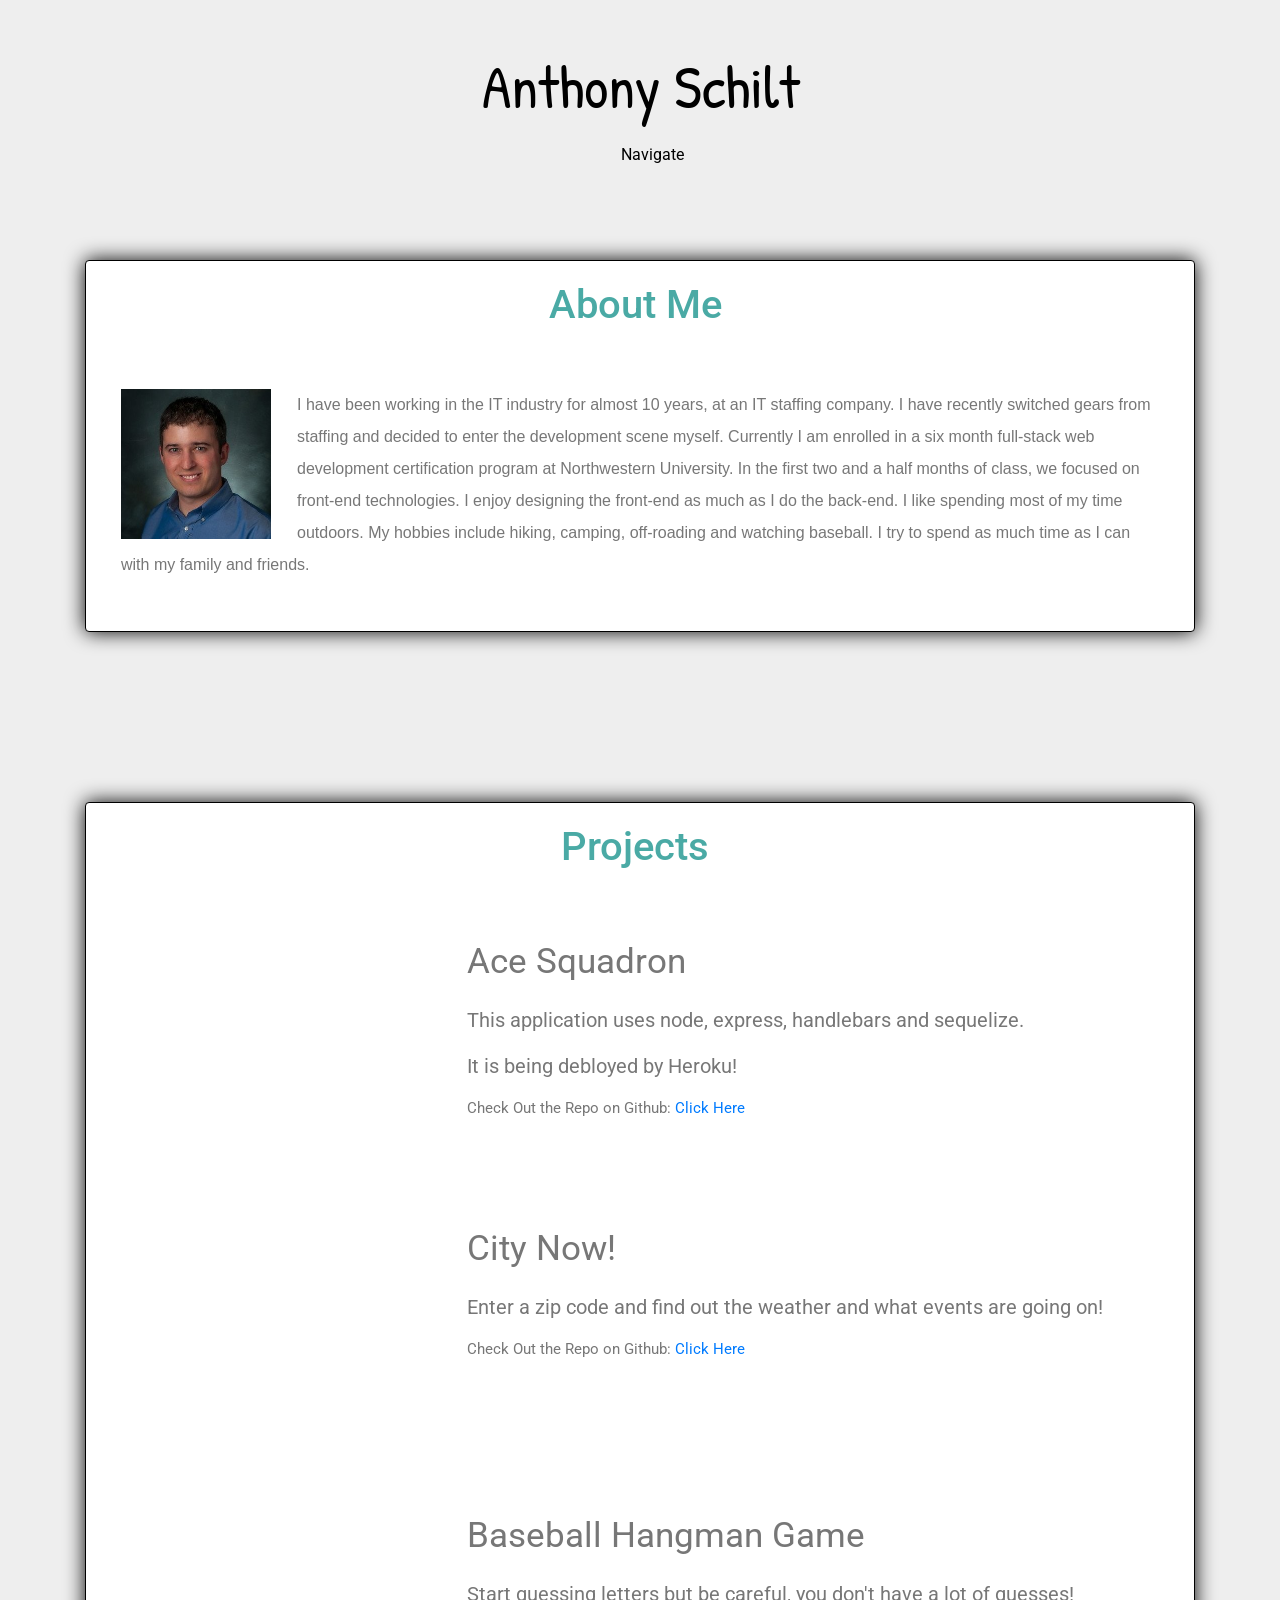
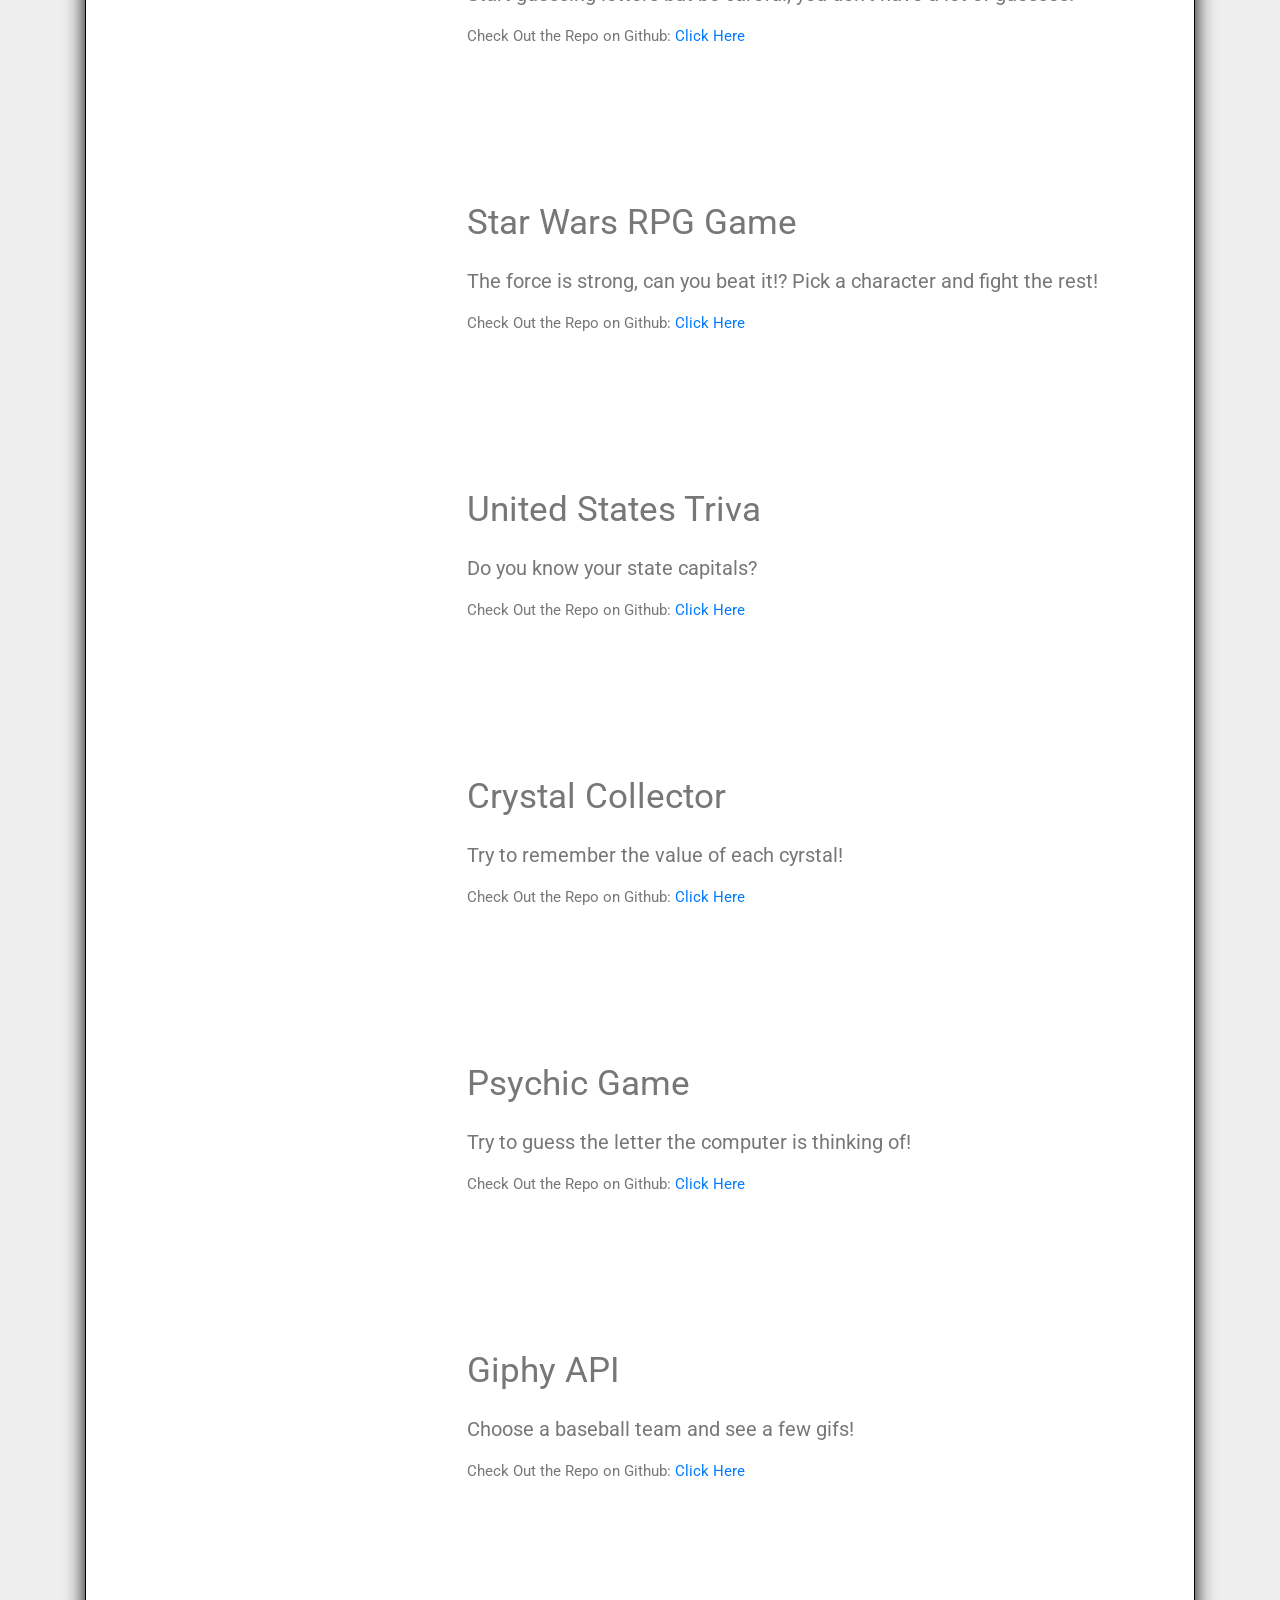
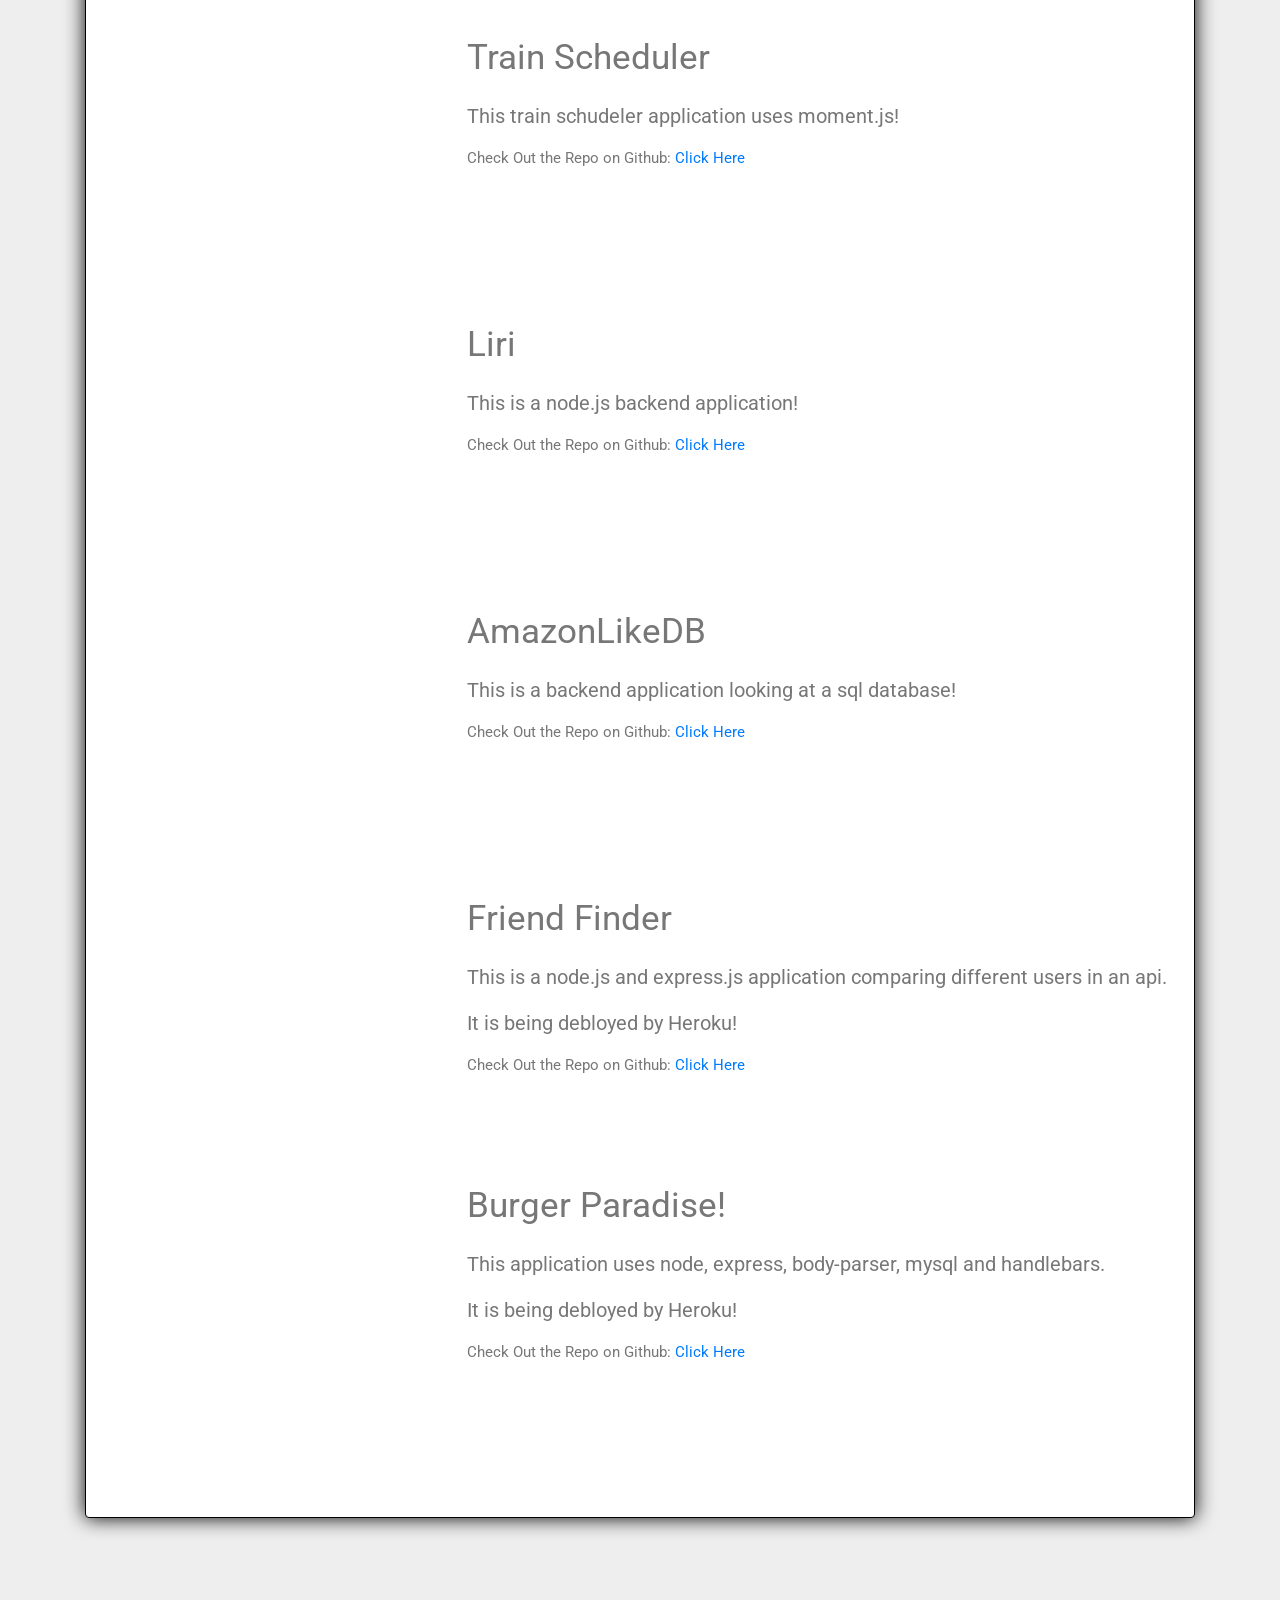
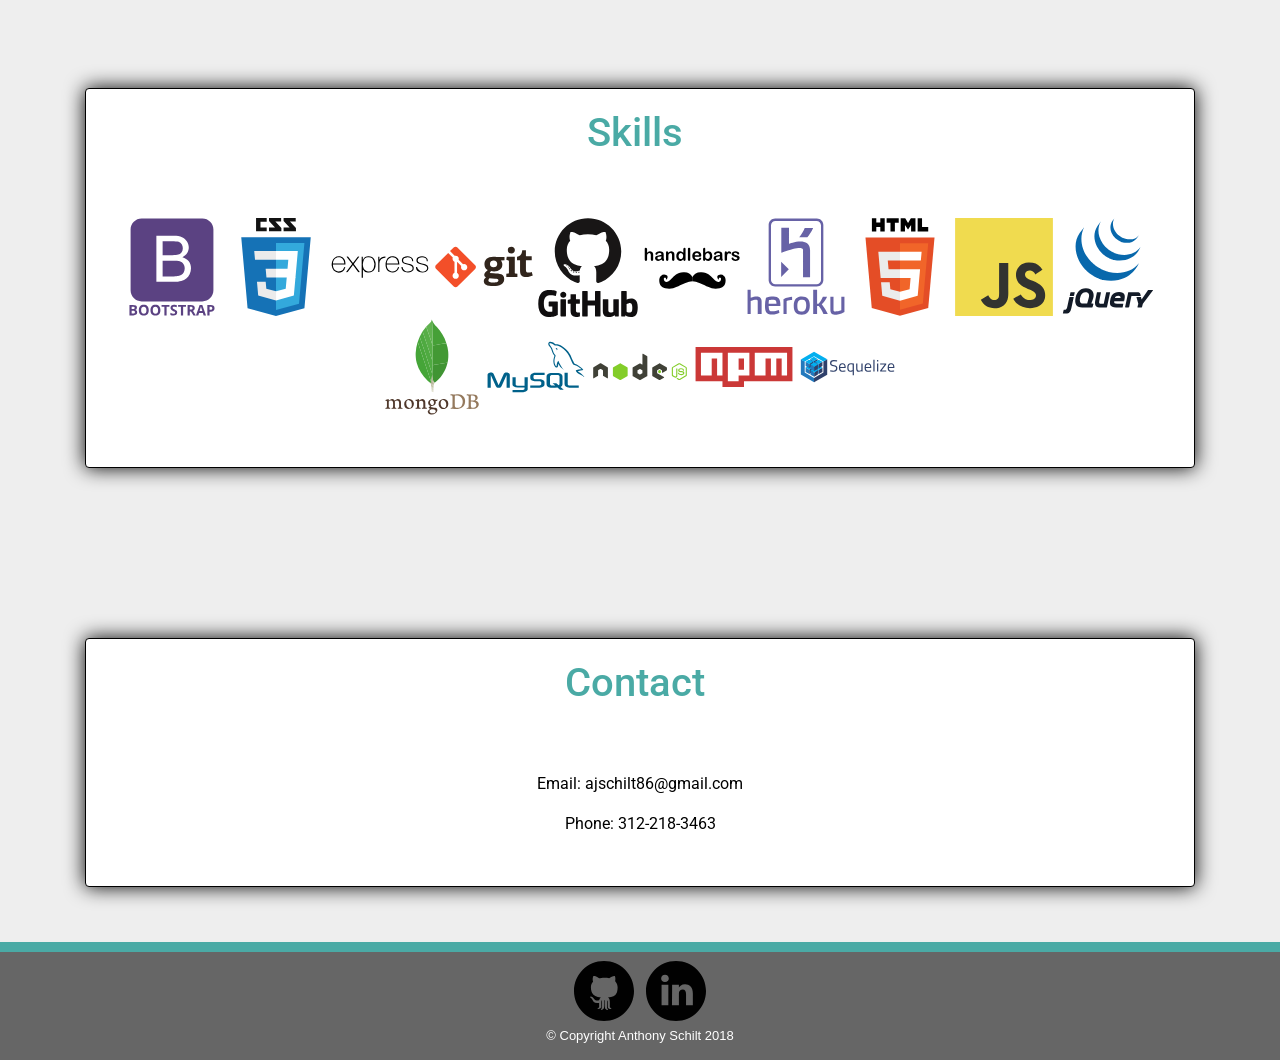
==== commit 48ef27b3: "minor tweak" ====
--- a/index.html
+++ b/index.html
@@ -320,8 +320,8 @@
                 <div class="col-lg-12 col-md-12 col-sm-12 col-xs-12">
                     <h2 class="h2-heading" id="skills">Skills</h2>
                     <div class="mainContentWrap" align="center">
+                        <img src="assets/images/skills icons/bootstrap-plain-wordmark.svg" alt="bootsrap" class="skillSize">
                         <img src="assets/images/skills icons/css3-original-wordmark.svg" alt="css3" class="skillSize">
-                        <img src="assets/images/skills icons/bootstrap-plain-wordmark.svg" alt="bootsrap" class="skillSize">
                         <img src="assets/images/skills icons/express-original-wordmark.svg" alt="express" class="skillSize">
                         <img src="assets/images/skills icons/git-original-wordmark.svg" alt="git" class="skillSize">
                         <img src="assets/images/skills icons/github-original-wordmark.svg" alt="github" class="skillSize">
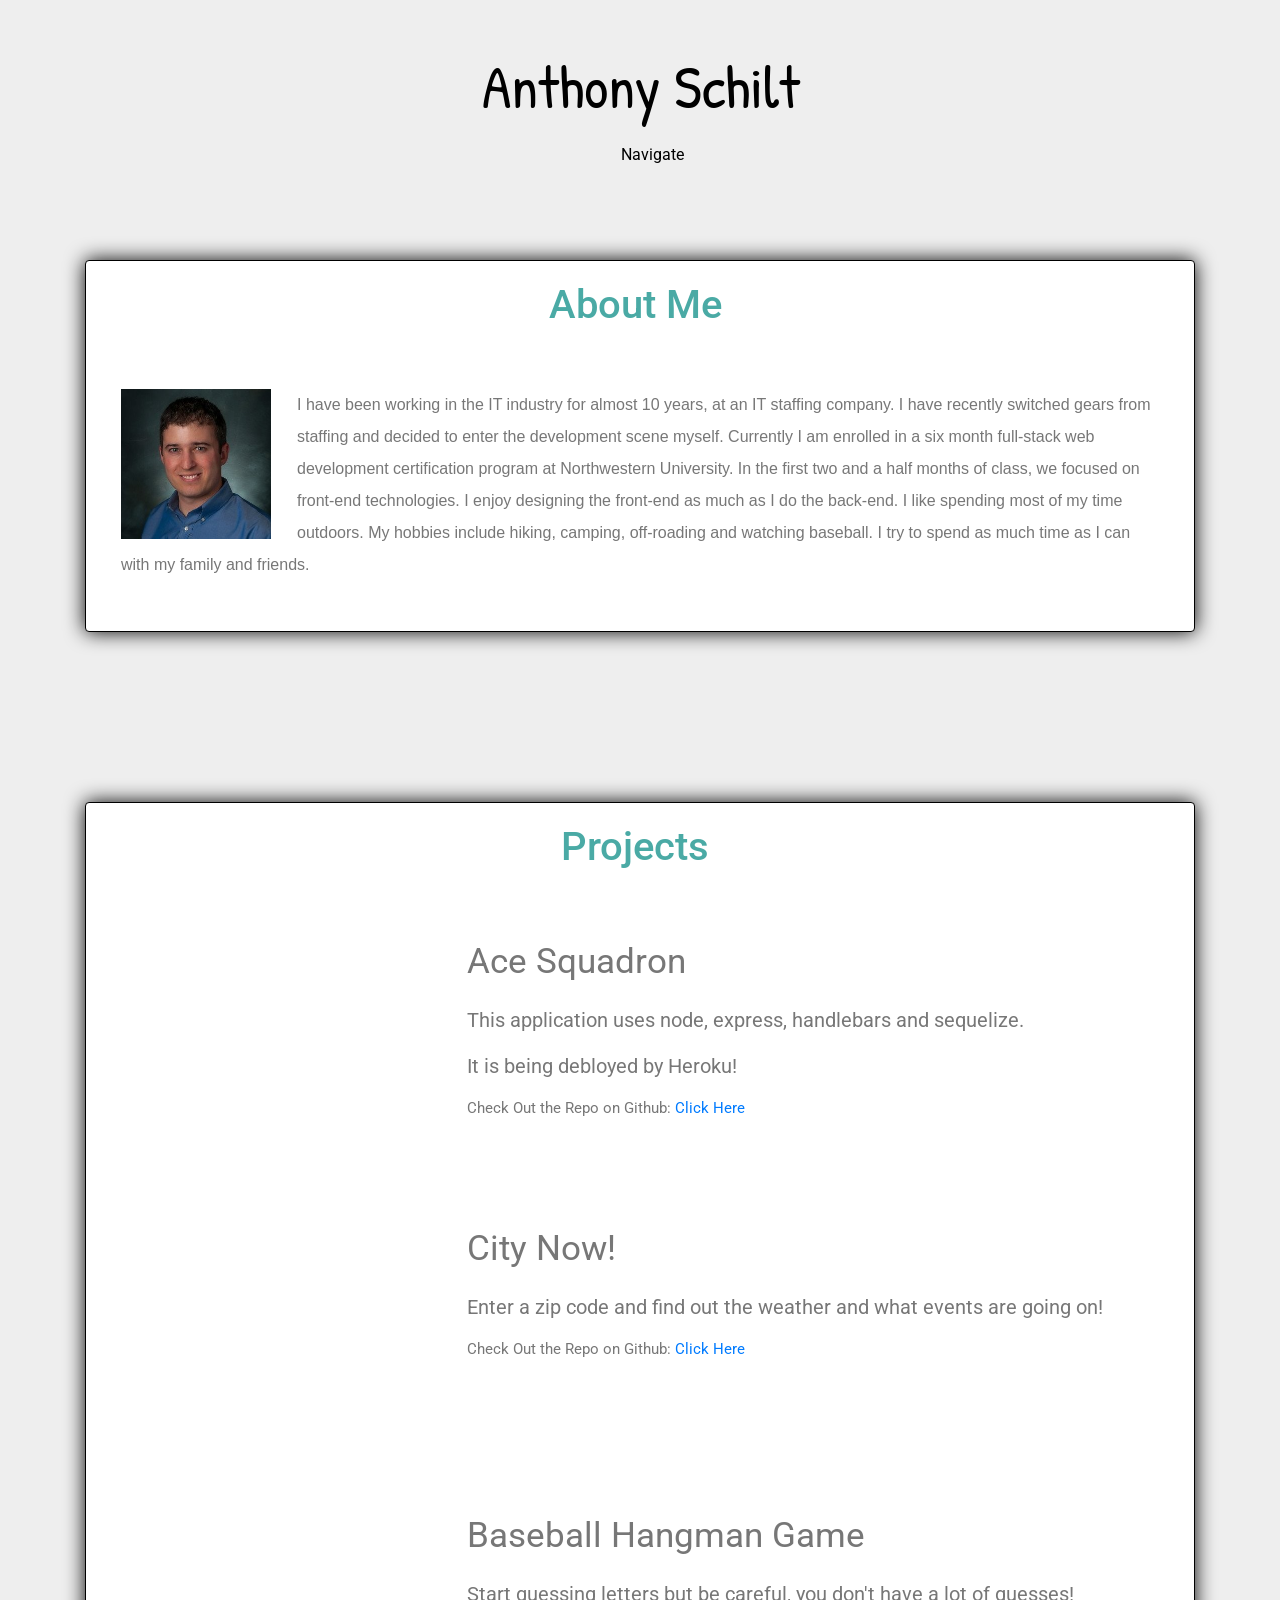
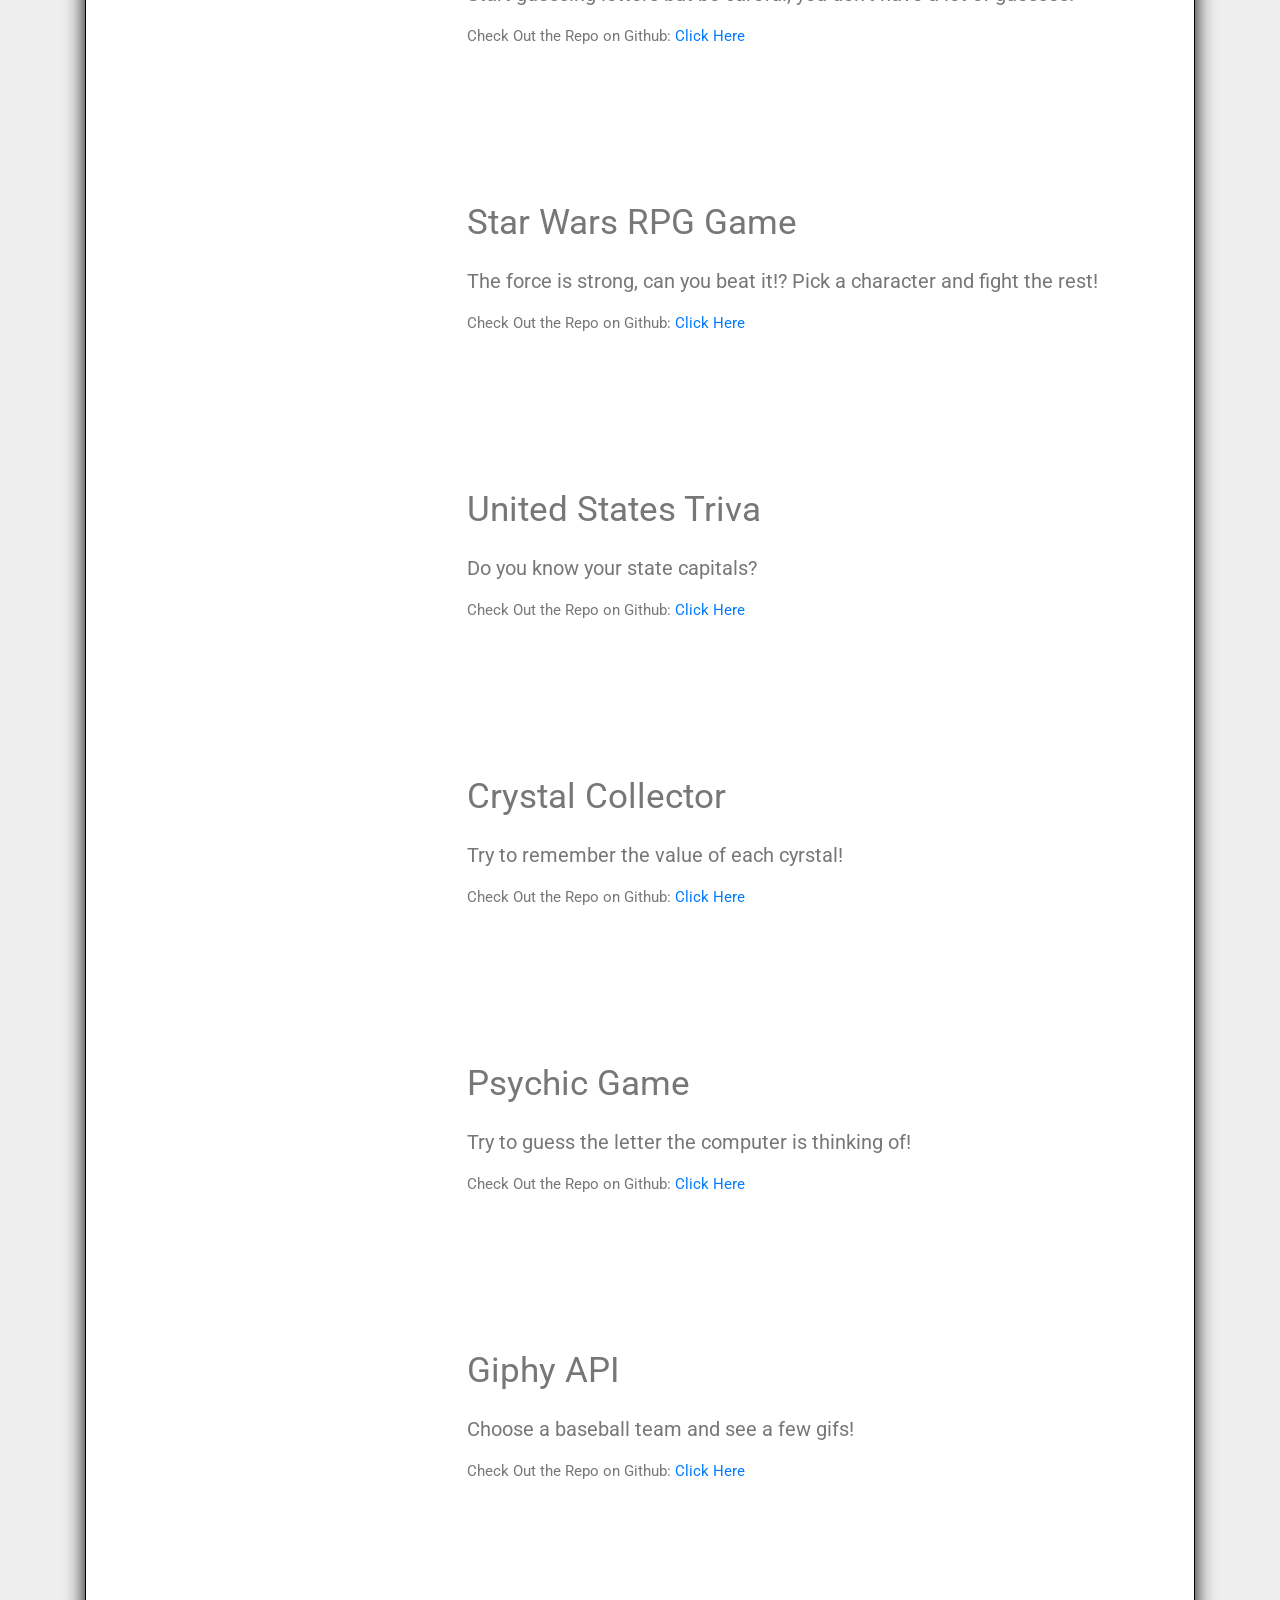
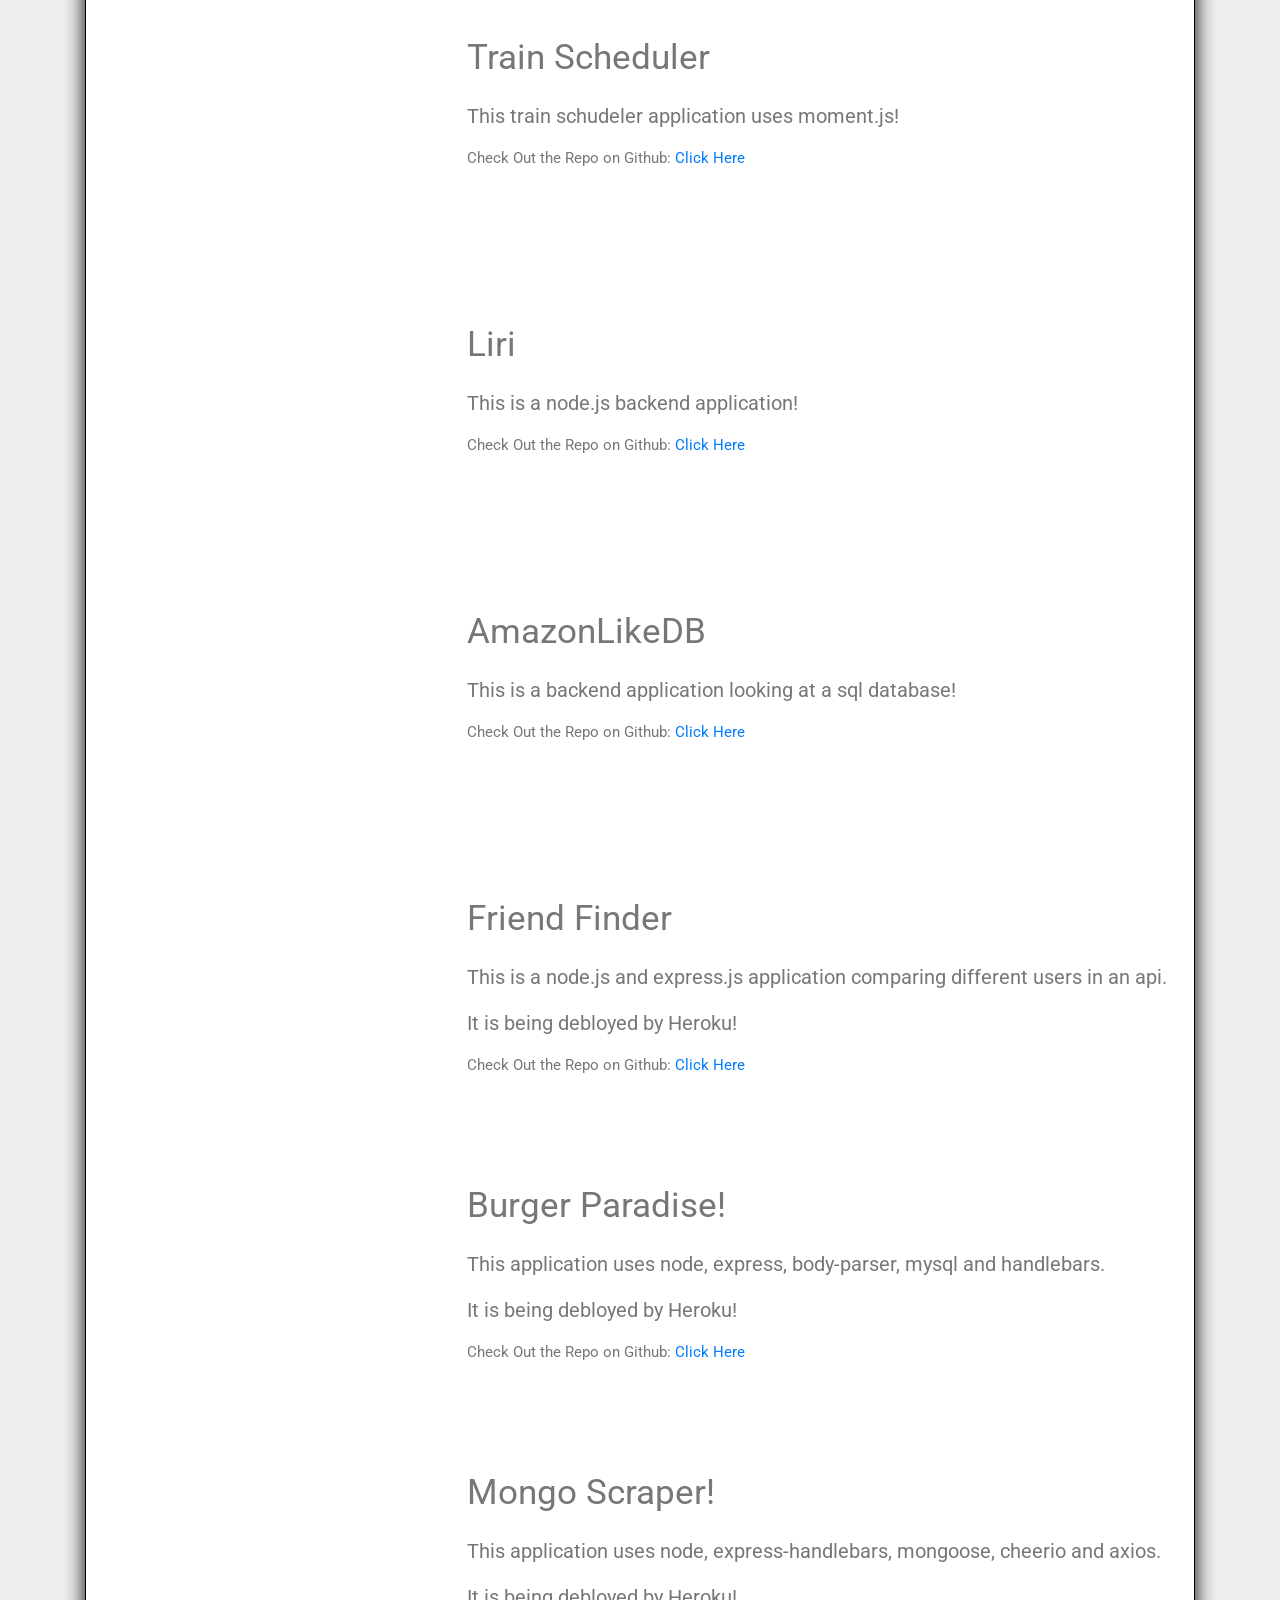
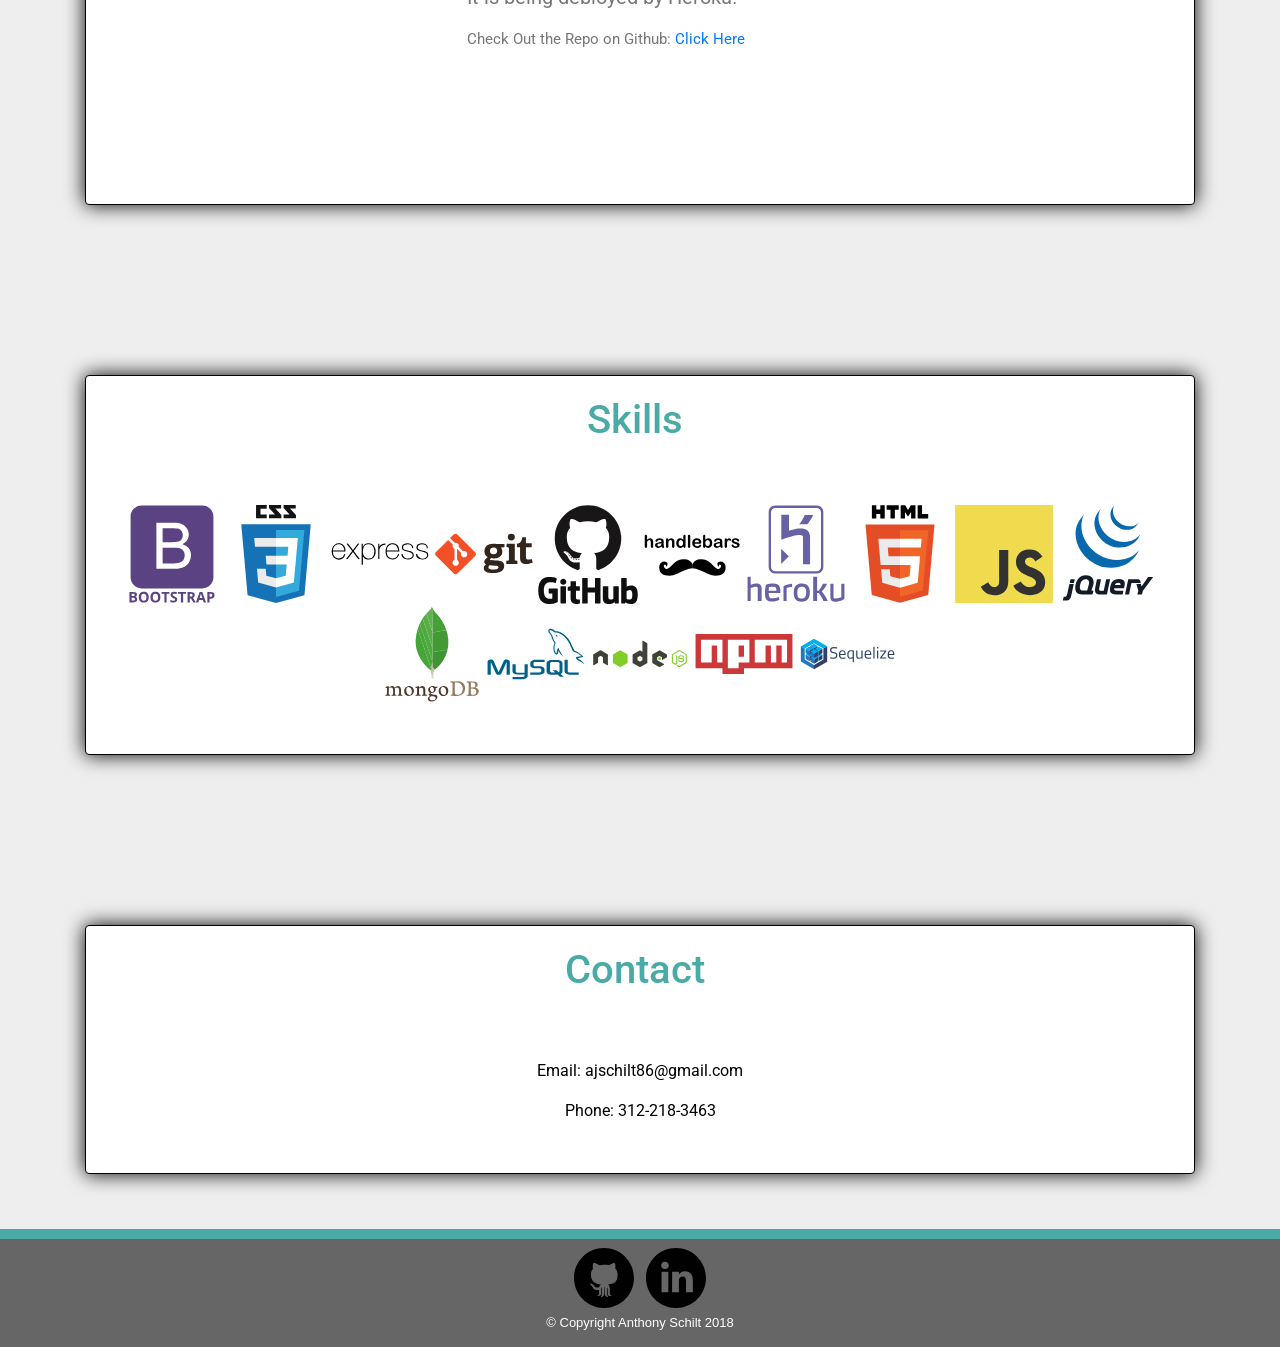
==== commit 886abc78: "Added mongo scraper" ====
--- a/index.html
+++ b/index.html
@@ -309,6 +309,24 @@
                         </div>
                     </div>
                 </div>
+                <div class="row">
+                    <div class="col-lg-12 col-md-12 col-sm-12 col-xs-4 col-xs-offset-4 portfolio-info-wrap">
+                        <div class="img1" data-aos="flip-up">
+                            <a href="https://uncrate-mongo-scraper.herokuapp.com/" target="_blank">
+                                <img src="assets/images/mongoScraper.PNG" alt="Mongo Scraper">
+                            </a>
+                        </div>
+                        <div>
+                            <p class="description-header">Mongo Scraper!</p>
+                            <p class="description-info">This application uses node, express-handlebars, mongoose, cheerio and
+                                axios. </p>
+                            <p class="description-info">It is being debloyed by Heroku!</p>
+                            <p class="description-repo">Check Out the Repo on Github:
+                                <a href="https://github.com/ajschilt86/MongoScraper" target="_blank">Click Here</a>
+                            </p>
+                        </div>
+                    </div>
+                </div>
             </div>
         </div>
     </div>
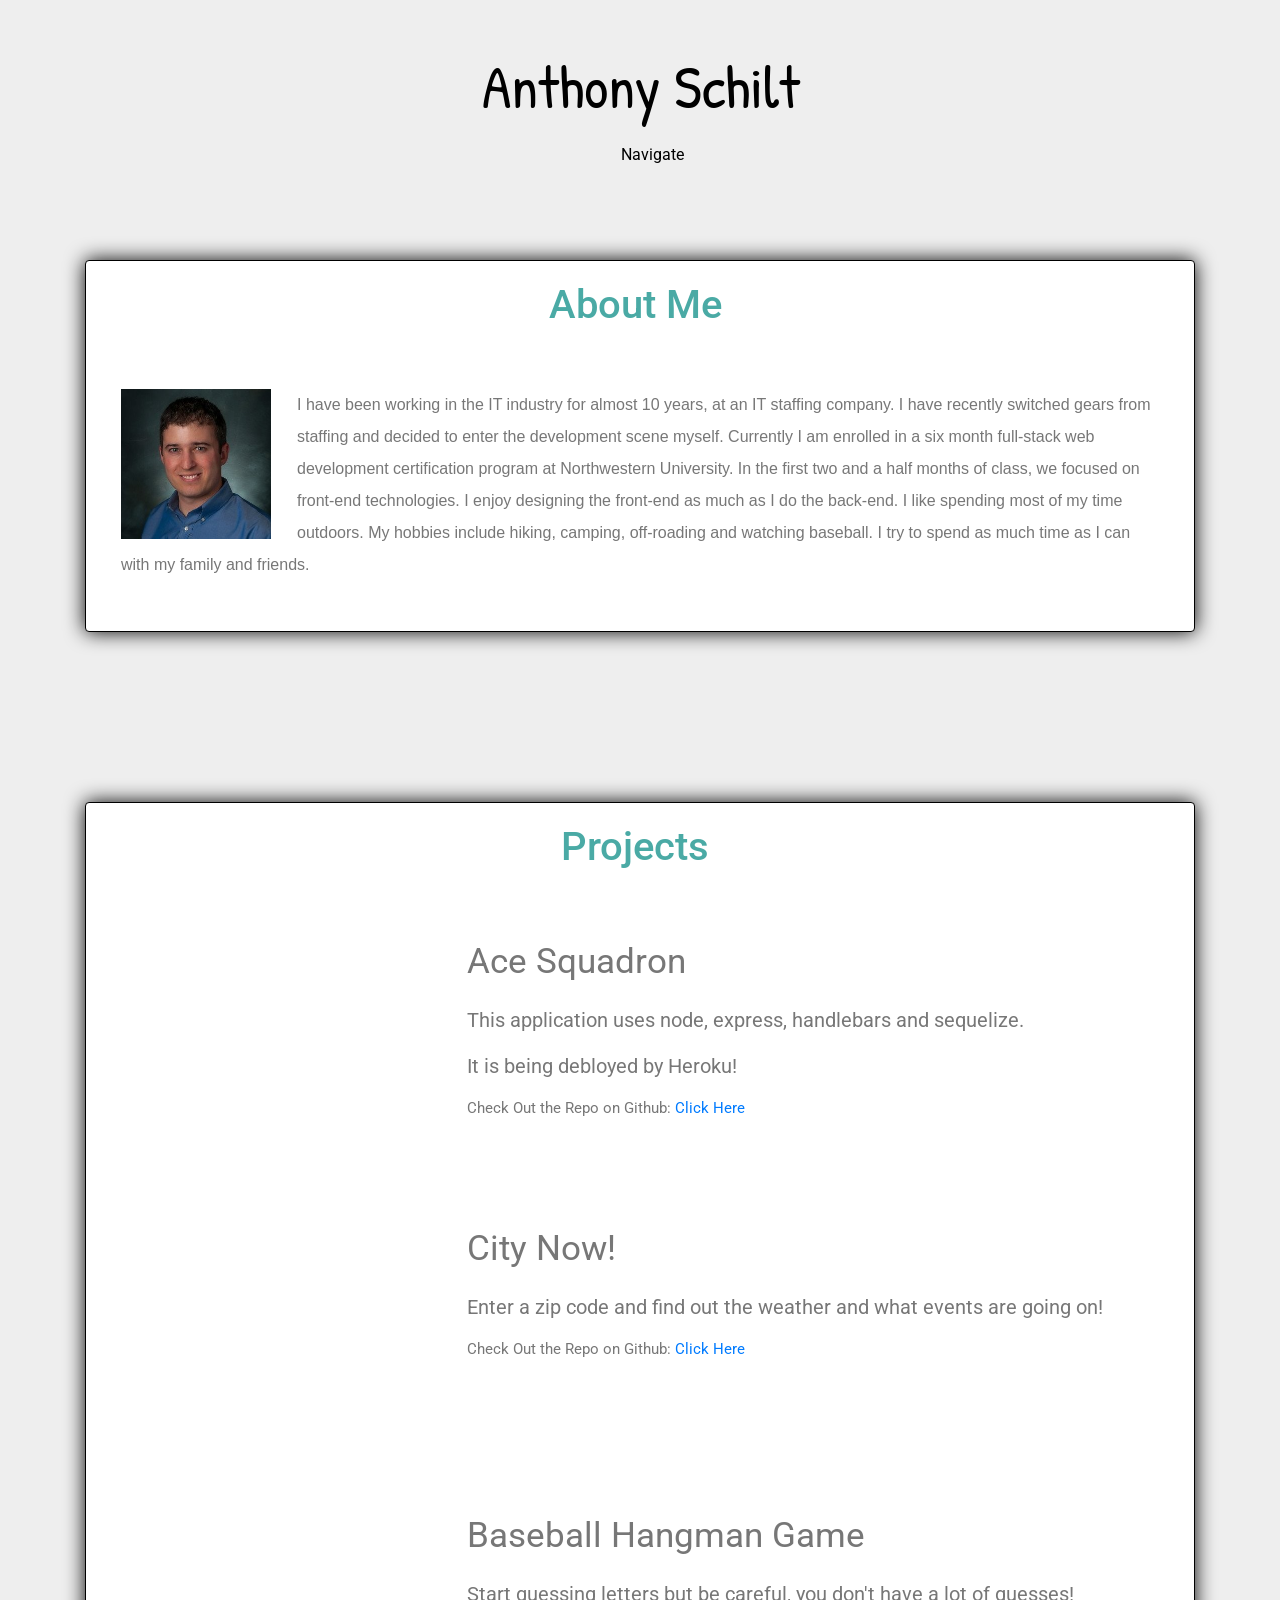
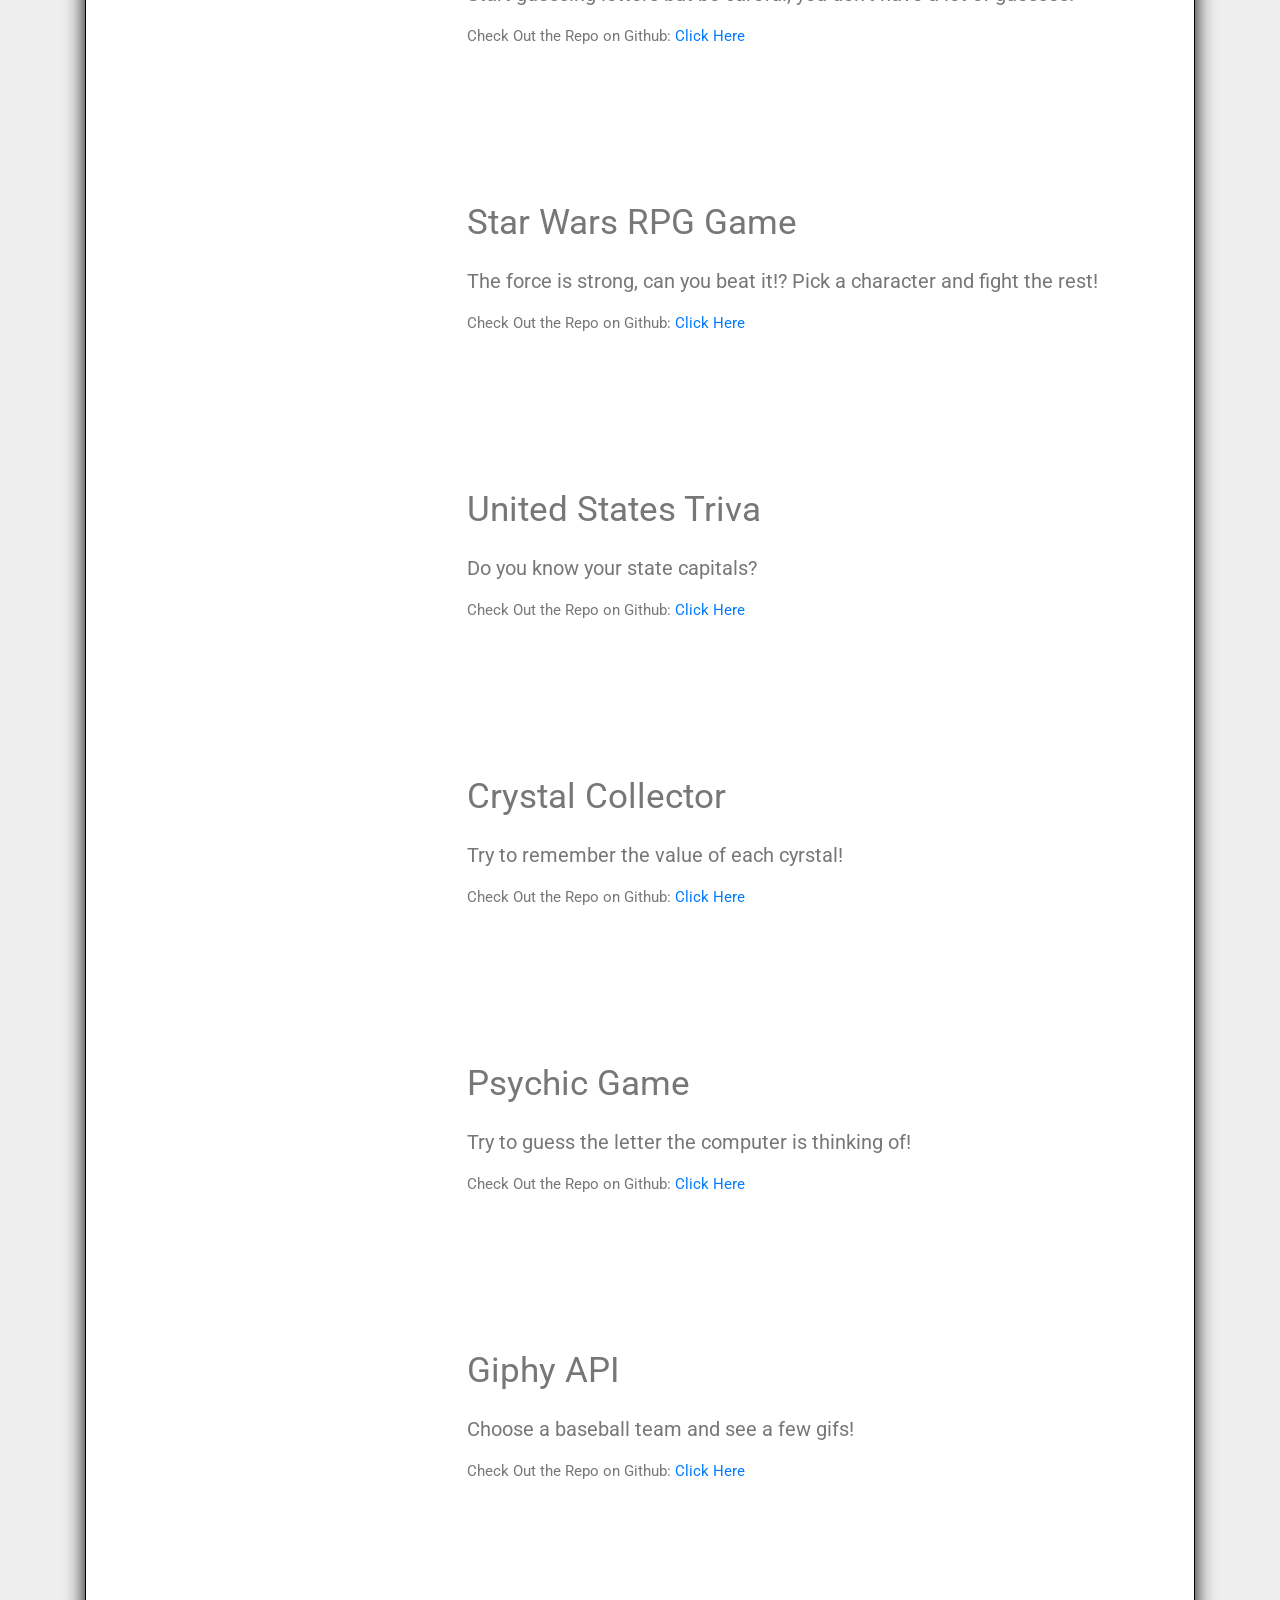
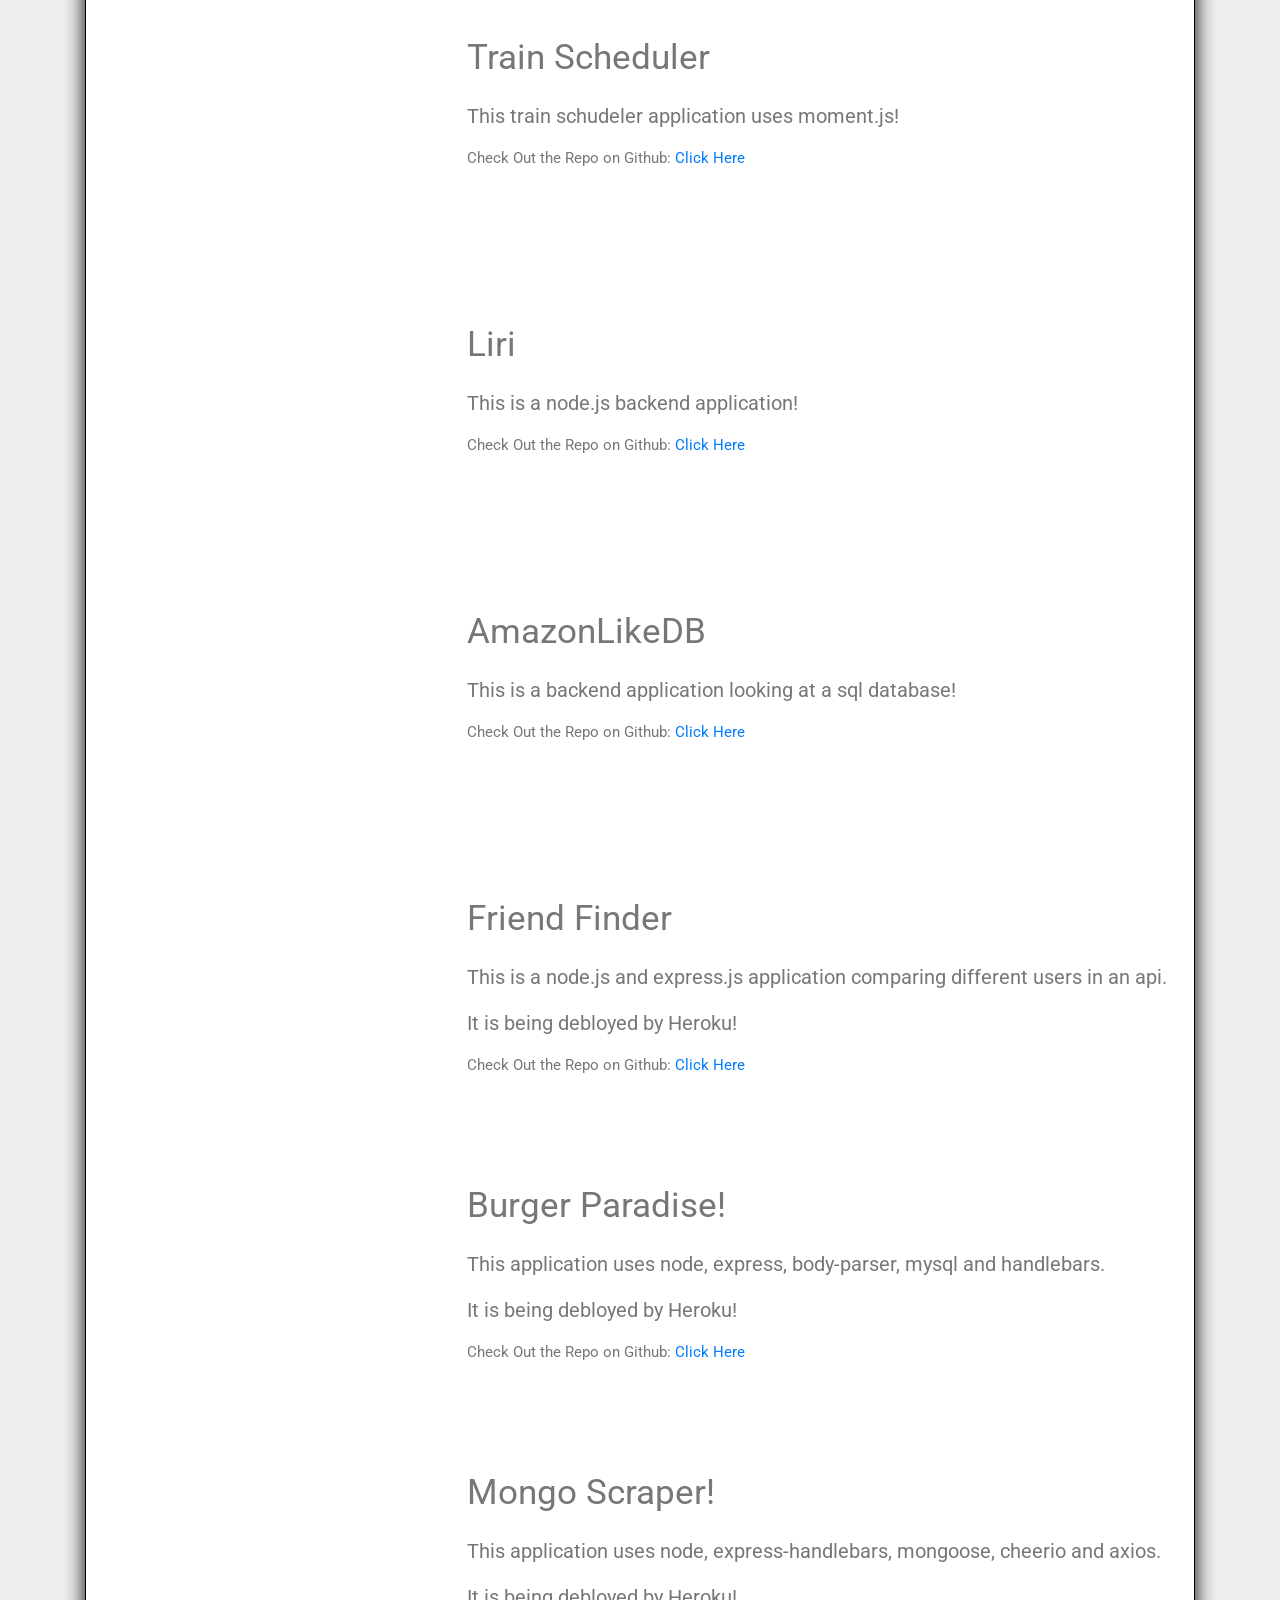
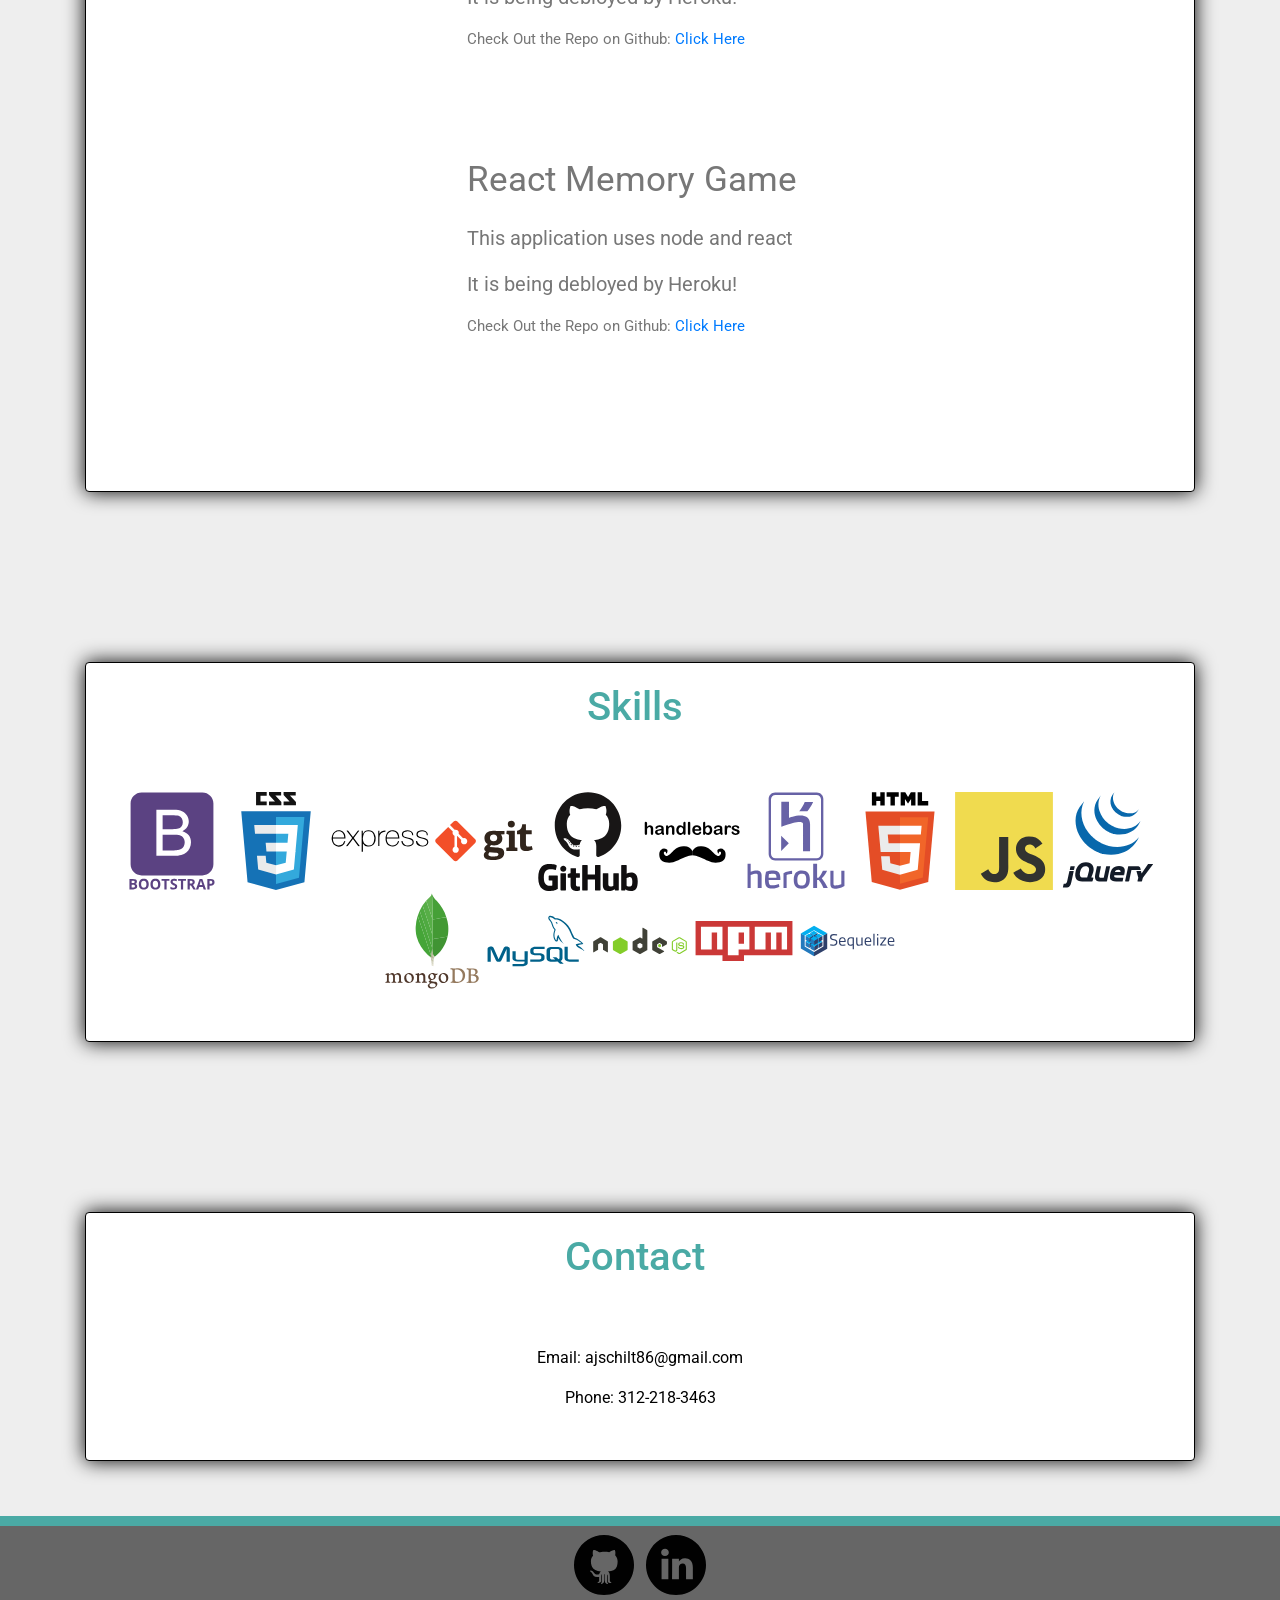
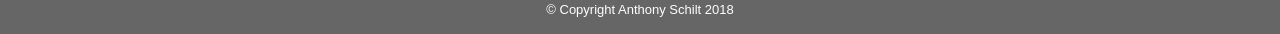
==== commit dd40268e: "added DC universe memory game" ====
--- a/index.html
+++ b/index.html
@@ -87,7 +87,7 @@
                 <div class="row">
                     <div class="col-lg-12 col-md-12 col-sm-12 col-xs-4 col-xs-offset-4 portfolio-info-wrap">
                         <div class="img1" data-aos="flip-up">
-                            <a href="https://l337-squad-fighter.herokuapp.com/" target="_blank">
+                            <a href="https://ace-squadron.herokuapp.com/" target="_blank">
                                 <img src="assets/images/aceSquadron.png" alt="Ace Squadron">
                             </a>
                         </div>
@@ -323,6 +323,23 @@
                             <p class="description-info">It is being debloyed by Heroku!</p>
                             <p class="description-repo">Check Out the Repo on Github:
                                 <a href="https://github.com/ajschilt86/MongoScraper" target="_blank">Click Here</a>
+                            </p>
+                        </div>
+                    </div>
+                </div>
+                <div class="row">
+                    <div class="col-lg-12 col-md-12 col-sm-12 col-xs-4 col-xs-offset-4 portfolio-info-wrap">
+                        <div class="img1" data-aos="flip-up">
+                            <a href="https://dc-universe-memory-game.herokuapp.com/" target="_blank">
+                                <img src="assets/images/dcUniverseMemoryGame.png" alt="ReactMemoryGame">
+                            </a>
+                        </div>
+                        <div>
+                            <p class="description-header">React Memory Game</p>
+                            <p class="description-info">This application uses node and react </p>
+                            <p class="description-info">It is being debloyed by Heroku!</p>
+                            <p class="description-repo">Check Out the Repo on Github:
+                                <a href="https://github.com/ajschilt86/ReactMemoryGame" target="_blank">Click Here</a>
                             </p>
                         </div>
                     </div>
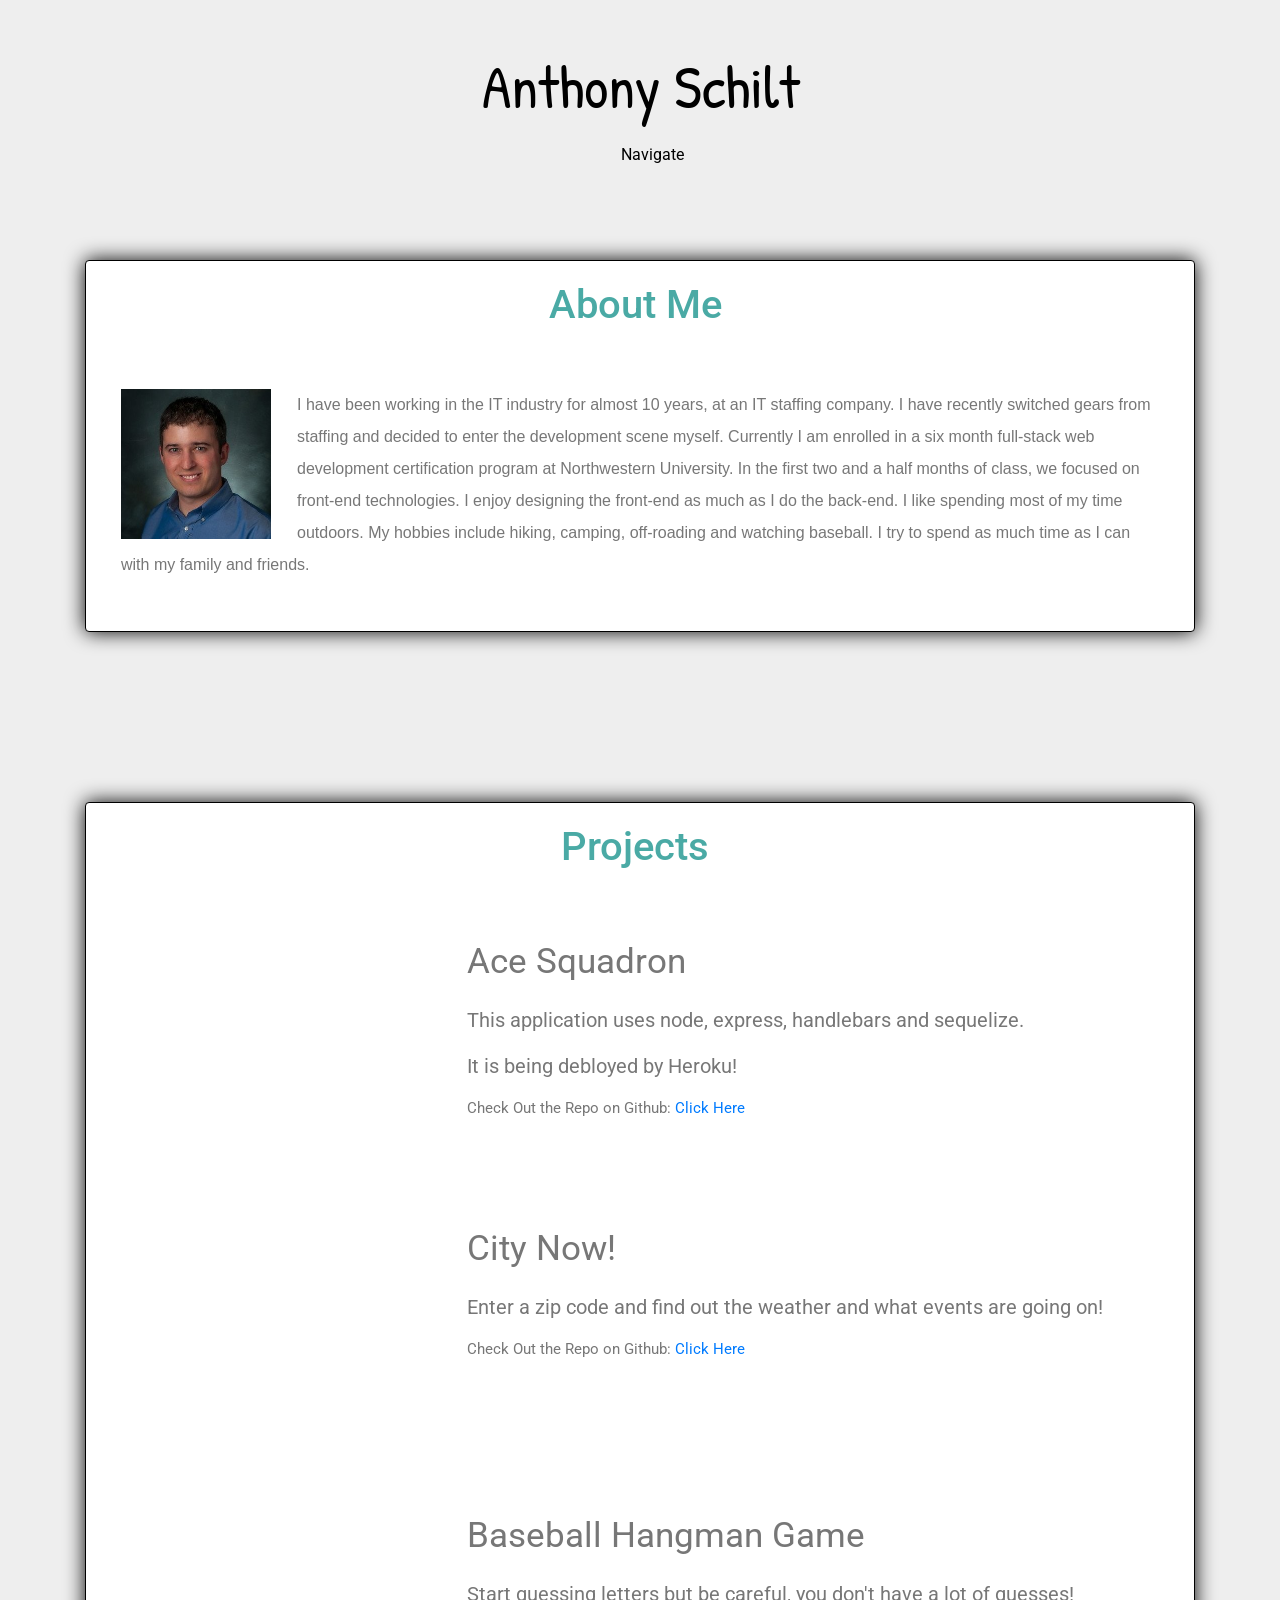
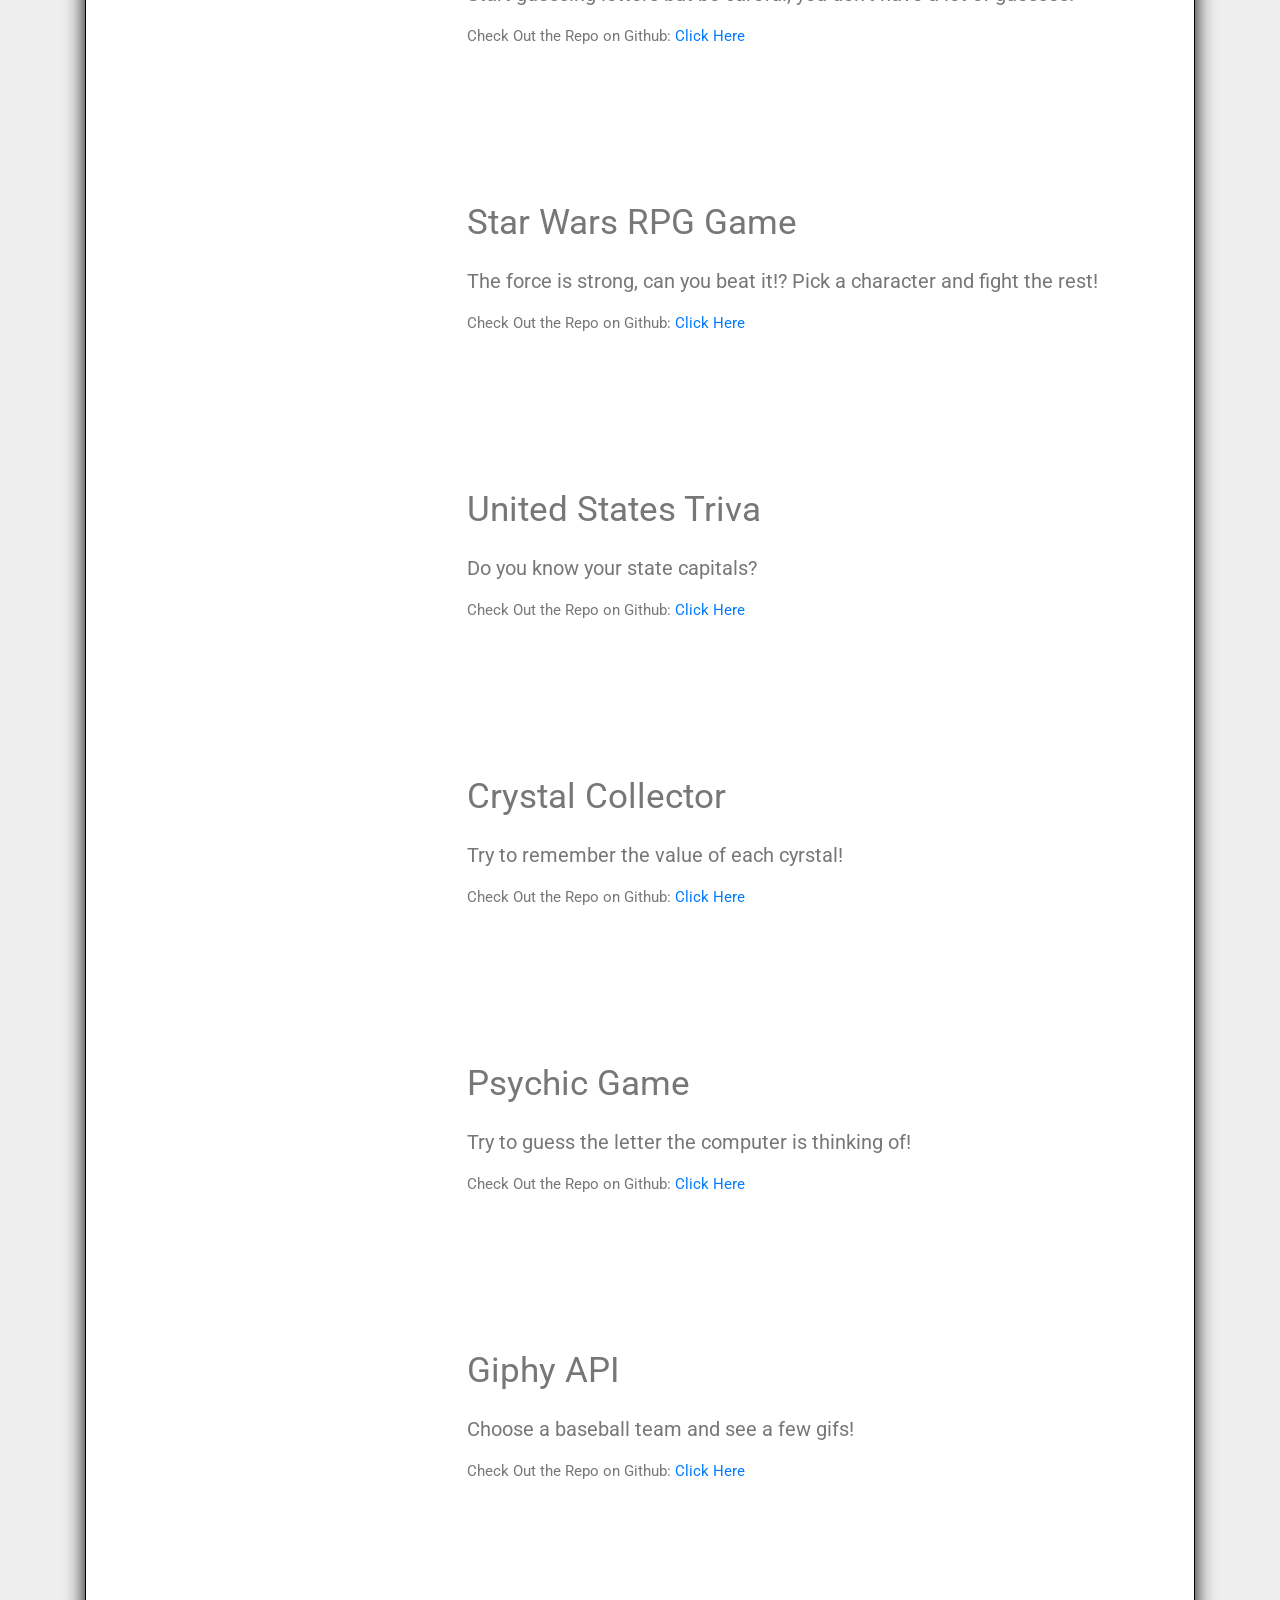
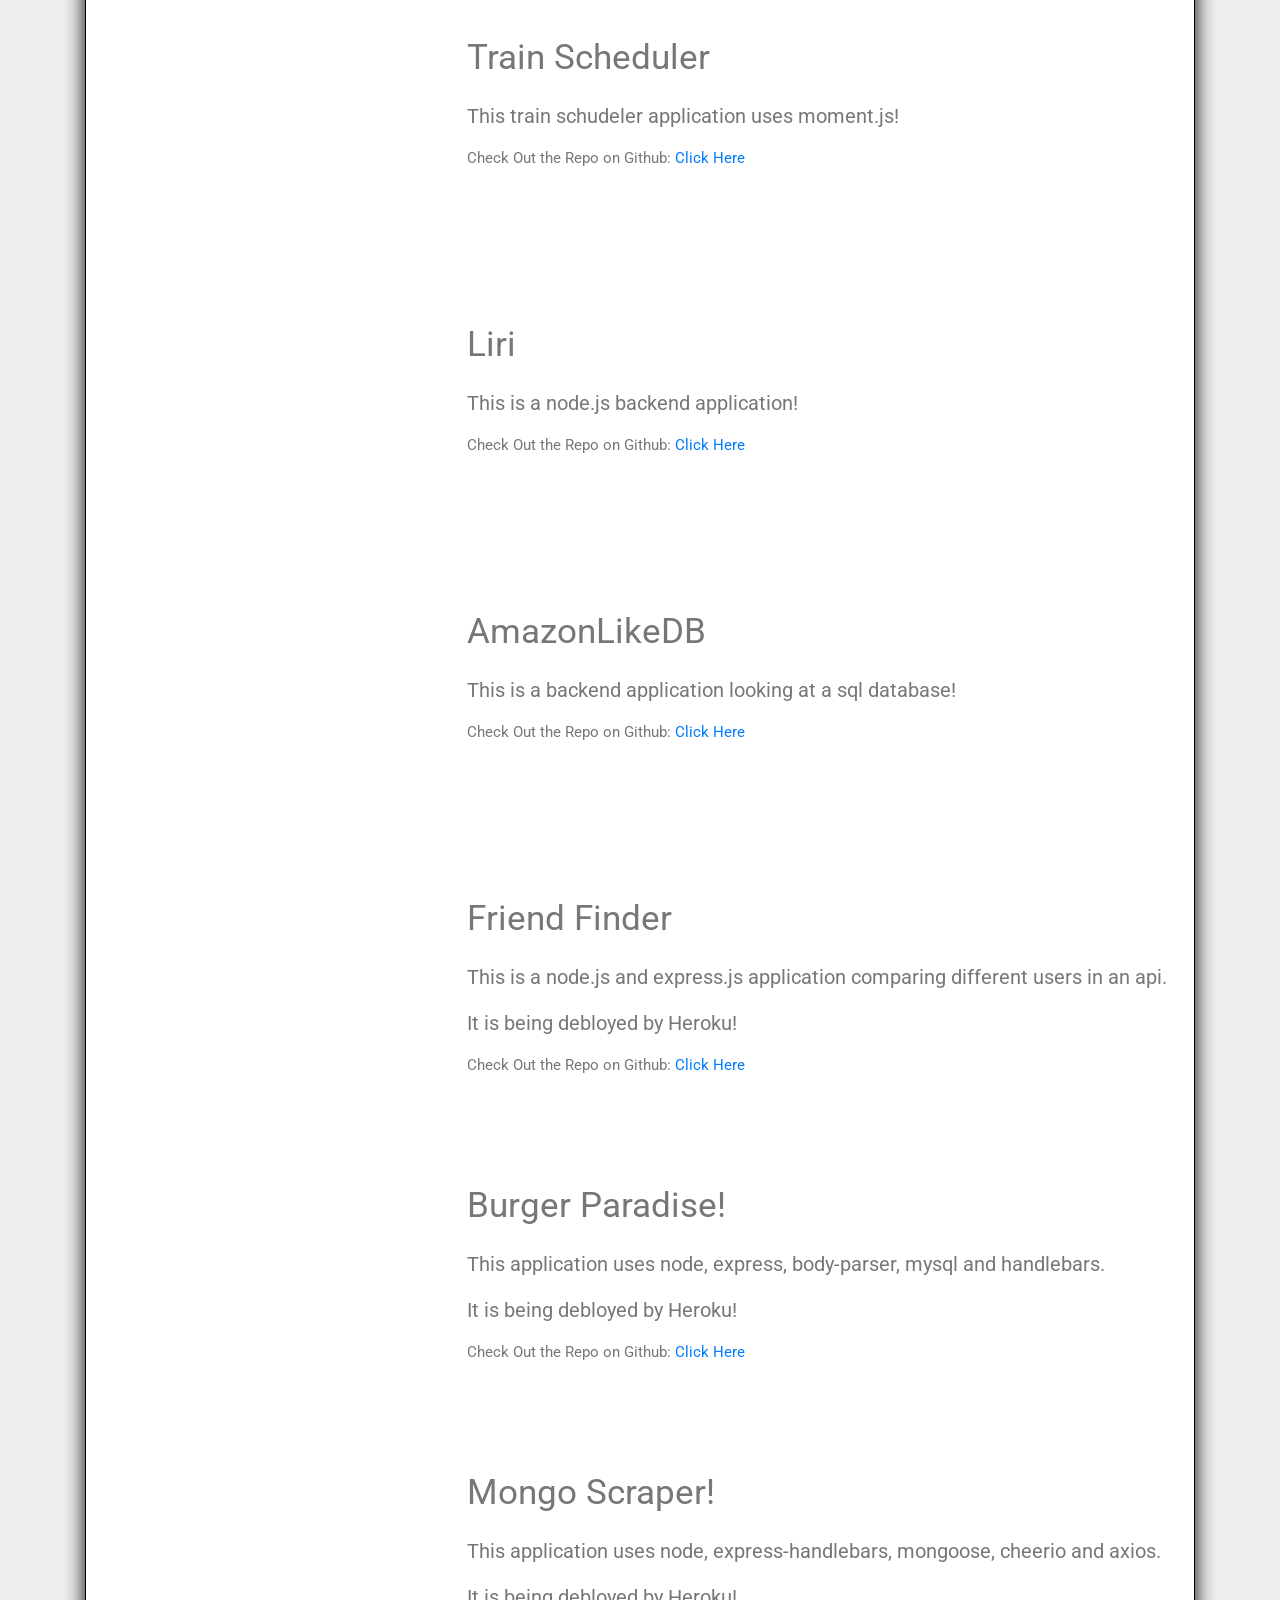
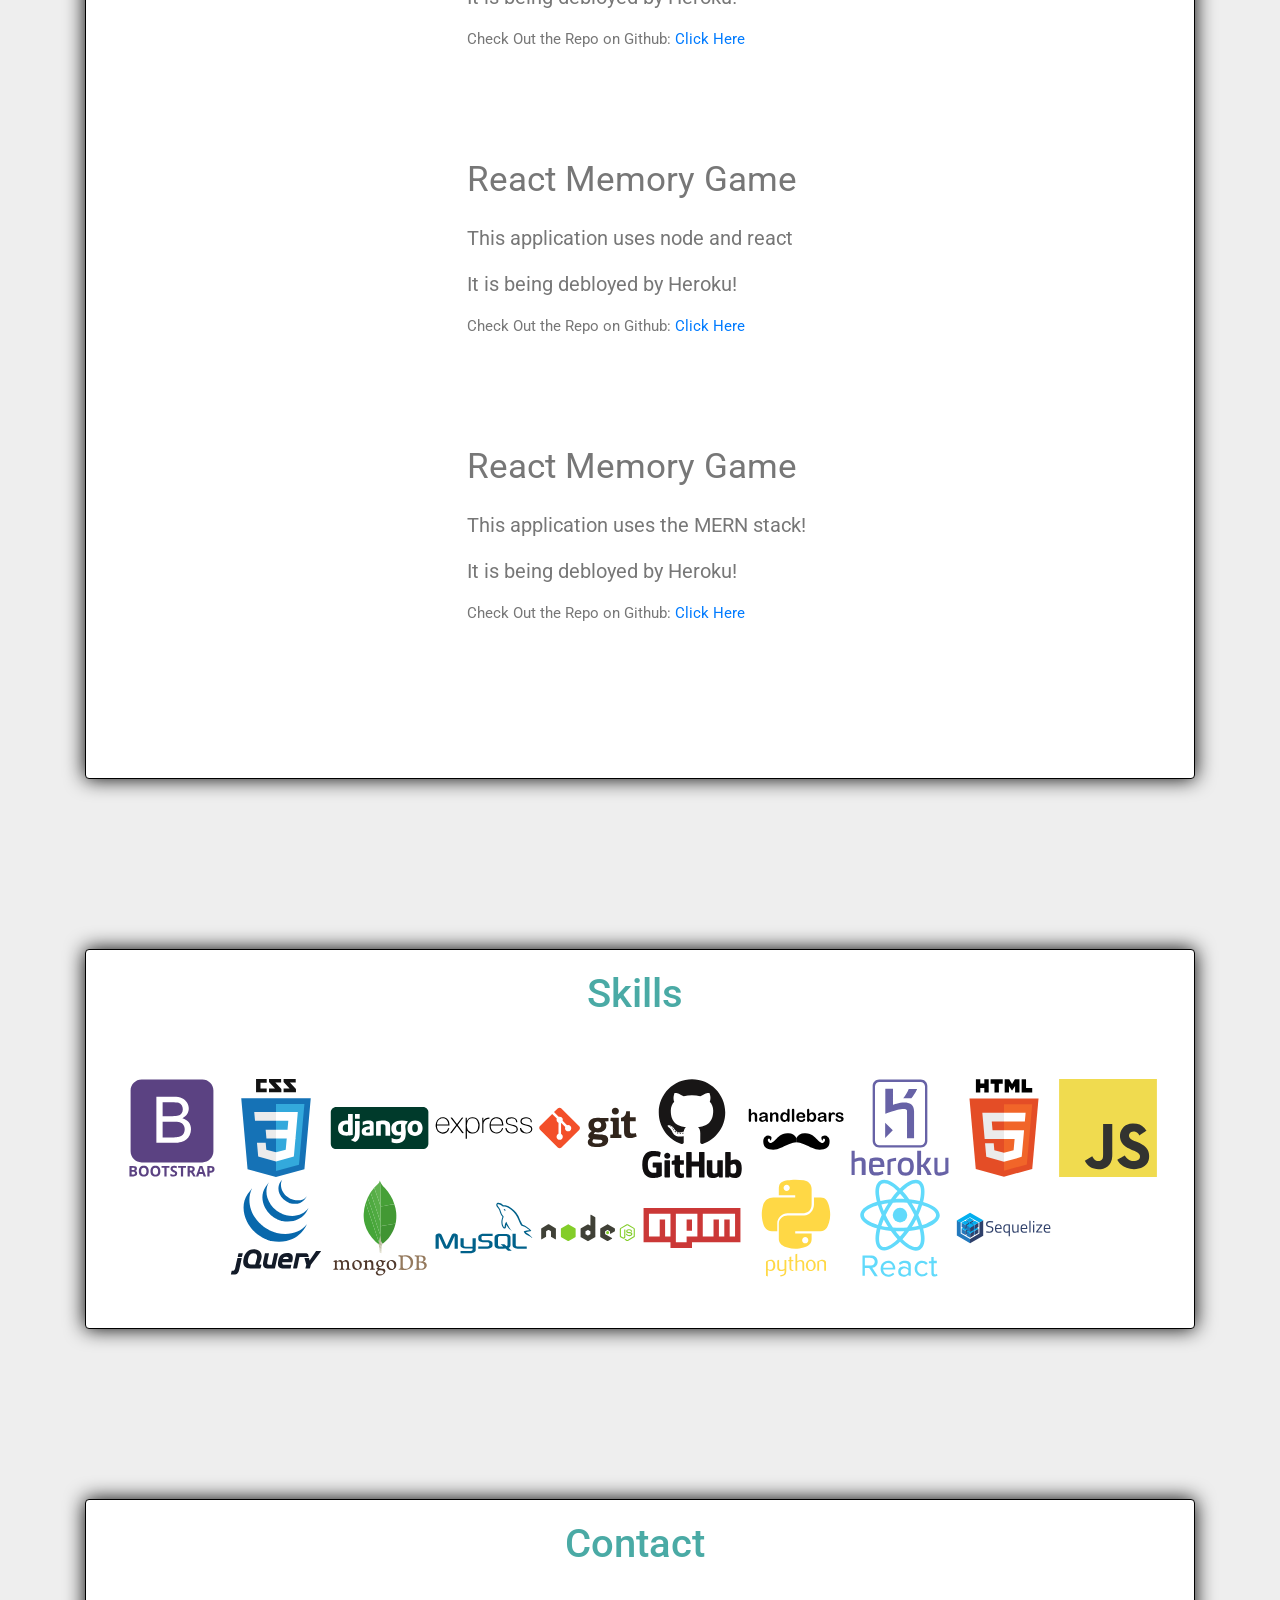
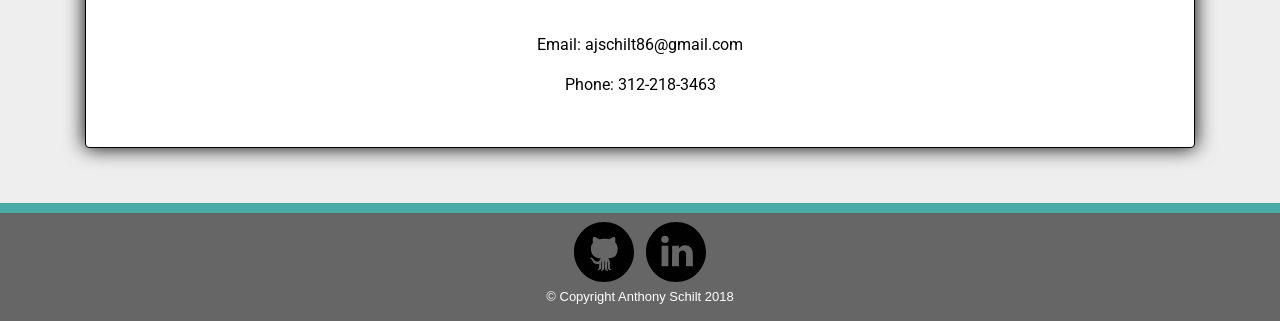
==== commit e8e0f4b2: "added nyt-react-search and more skill icons" ====
--- a/index.html
+++ b/index.html
@@ -344,6 +344,23 @@
                         </div>
                     </div>
                 </div>
+                <div class="row">
+                    <div class="col-lg-12 col-md-12 col-sm-12 col-xs-4 col-xs-offset-4 portfolio-info-wrap">
+                        <div class="img1" data-aos="flip-up">
+                            <a href="https://anthony-nyt-react-search.herokuapp.com/" target="_blank">
+                                <img src="assets/images/nyt-react-search.png" alt="NYT Reach Search">
+                            </a>
+                        </div>
+                        <div>
+                            <p class="description-header">React Memory Game</p>
+                            <p class="description-info">This application uses the MERN stack! </p>
+                            <p class="description-info">It is being debloyed by Heroku!</p>
+                            <p class="description-repo">Check Out the Repo on Github:
+                                <a href="https://github.com/ajschilt86/nyt-react-search" target="_blank">Click Here</a>
+                            </p>
+                        </div>
+                    </div>
+                </div>
             </div>
         </div>
     </div>
@@ -357,6 +374,7 @@
                     <div class="mainContentWrap" align="center">
                         <img src="assets/images/skills icons/bootstrap-plain-wordmark.svg" alt="bootsrap" class="skillSize">
                         <img src="assets/images/skills icons/css3-original-wordmark.svg" alt="css3" class="skillSize">
+                        <img src="assets/images/skills icons/django-plain.svg" alt="Django" class="skillSize">
                         <img src="assets/images/skills icons/express-original-wordmark.svg" alt="express" class="skillSize">
                         <img src="assets/images/skills icons/git-original-wordmark.svg" alt="git" class="skillSize">
                         <img src="assets/images/skills icons/github-original-wordmark.svg" alt="github" class="skillSize">
@@ -369,6 +387,8 @@
                         <img src="assets/images/skills icons/mysql-plain-wordmark.svg" alt="mySQL" class="skillSize">
                         <img src="assets/images/skills icons/nodejs-original-wordmark.svg" alt="nodeJs" class="skillSize">
                         <img src="assets/images/skills icons/npm-original-wordmark.svg" alt="npm" class="skillSize">
+                        <img src="assets/images/skills icons/python-plain-wordmark.svg" alt="python" class="skillSize">
+                        <img src="assets/images/skills icons/react-original-wordmark.svg" alt="react" class="skillSize">
                         <img src="assets/images/skills icons/sequelize-original-wordmark.svg" alt="sequelize" class="skillSize">
                     </div>
                 </div>
